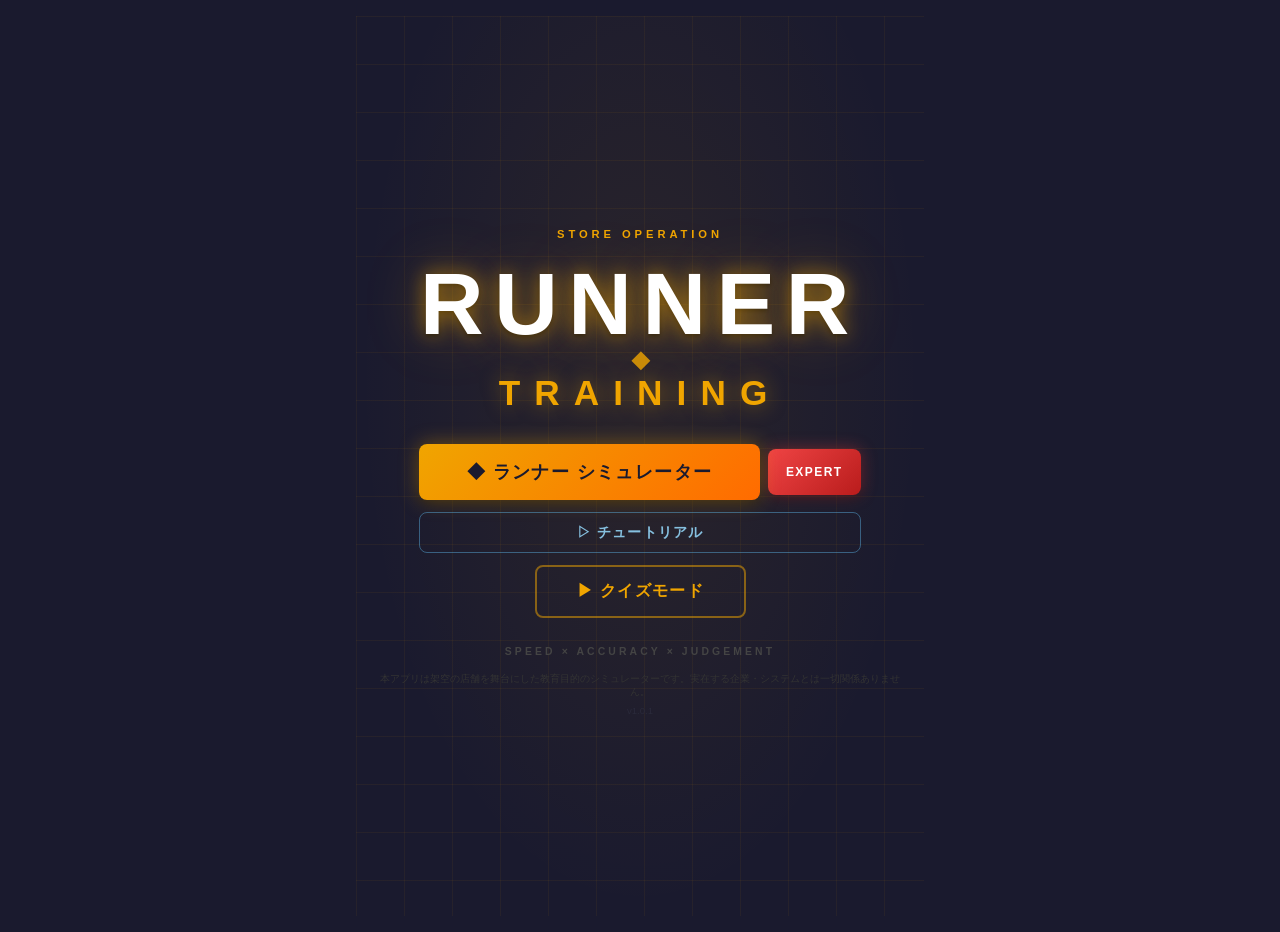
==== index.html @ f1b66c5b "Add files via upload" ====
<!DOCTYPE html>
<html lang="ja">
<head>
  <meta charset="UTF-8">
  <meta name="viewport" content="width=device-width, initial-scale=1.0">
  <title>ランナートレーニング</title>
  <link rel="stylesheet" href="src/style.css">
</head>
<body>
  <div id="app">

    <!-- START SCREEN -->
    <div id="start-screen">
      <div class="title-bg-grid"></div>

      <div class="title-eyebrow">STORE OPERATION</div>

      <div class="title-logo-wrap">
        <h1 class="title-main">
          <span class="title-runner">RUNNER</span>
          <span class="title-sep">◆</span>
          <span class="title-training">TRAINING</span>
        </h1>
      </div>


      <div class="mode-buttons">
        <div class="sim-buttons">
          <button class="btn-primary" id="btn-kds-start">◆ ランナー シミュレーター</button>
          <button class="btn-expert" id="btn-kds-expert">EXPERT</button>
        </div>
        <button class="btn-tutorial" id="btn-kds-tutorial">▷ チュートリアル</button>
        <button class="btn-secondary" id="btn-start">▶ クイズモード</button>
      </div>

      <div class="title-tagline">SPEED × ACCURACY × JUDGEMENT</div>
      <p class="title-disclaimer">本アプリは架空の店舗を舞台にした教育目的のシミュレーターです。実在する企業・システムとは一切関係ありません。</p>
      <p class="title-version" id="title-version"></p>
    </div>

    <!-- GAME SCREEN -->
    <div id="game-screen">
      <!-- Progress -->
      <div class="progress-bar-wrap">
        <div class="progress-bar" style="width:0%"></div>
      </div>

      <!-- Header -->
      <div class="scenario-header">
        <span class="scenario-num">1 / 5</span>
        <span class="score-display">スコア: 0</span>
      </div>

      <!-- Timer -->
      <div class="timer-wrap">
        <div class="timer-bar-bg">
          <div class="timer-bar" id="timer-bar" style="width:100%"></div>
        </div>
        <div class="timer-num" id="timer-num">10</div>
      </div>

      <!-- Scenario -->
      <div class="scenario-card">
        <h2 id="scenario-title"></h2>
        <p id="scenario-desc"></p>
      </div>

      <!-- Timeout message -->
      <div class="timeout-msg" id="timeout-msg">時間切れ！</div>

      <!-- Choices -->
      <div class="choices" id="choices"></div>

      <!-- Feedback -->
      <div class="feedback-box" id="feedback-box"></div>

      <!-- Next -->
      <button class="btn-next" id="btn-next">次のシナリオへ →</button>
    </div>

    <!-- RESULT SCREEN -->
    <div id="result-screen">
      <h2>結果発表</h2>
      <div class="final-score" id="final-score">0 pt</div>
      <div class="rank" id="rank">C ランク</div>

      <div class="breakdown">
        <h3>スコア内訳</h3>
        <div id="breakdown-list"></div>
      </div>

      <div style="display:flex; gap:12px; justify-content:center; margin-top:24px;">
        <button class="btn-retry" id="btn-retry">もう一度チャレンジ</button>
        <button class="btn-retry" id="btn-quiz-home">ホームへ</button>
      </div>
    </div>

  </div>

  <!-- KDS GAME SCREEN (full viewport, outside #app) -->
  <div id="kds-screen" style="display:none">
    <div class="kds-header">
      <button class="kds-brand" id="btn-kds-home">◆ RUNNER SIMULATOR</button>
      <span class="kds-mode-badge" id="kds-mode-badge" style="display:none">EXPERT</span>
      <button class="btn-danger-call" id="btn-danger">🚨 デンジャーコール</button>
      <div class="kds-stats">
        <div class="kds-stat">
          <div class="kds-stat-label">ⓣⓣⓢ avg</div>
          <div class="kds-stat-val" id="kds-tts-avg">--:--</div>
        </div>
        <div class="kds-stat">
          <div class="kds-stat-label">RtoP avg</div>
          <div class="kds-stat-val" id="kds-r2p-avg">--:--</div>
        </div>
        <div class="kds-stat">
          <div class="kds-stat-label">Sales</div>
          <div class="kds-stat-val" id="kds-sales-val">¥0</div>
        </div>
        <div class="kds-stat">
          <div class="kds-stat-label">AC</div>
          <div class="kds-stat-val" id="kds-ac-val">--</div>
        </div>
        <div class="kds-stat">
          <div class="kds-stat-label">Orders</div>
          <div class="kds-stat-val" id="kds-order-count">0</div>
        </div>
      </div>
      <div class="kds-countdown-wrap">
        残り <span id="kds-countdown">10:00</span>
      </div>
      <button class="kds-settings-btn" id="btn-kds-settings" title="設定">⚙</button>
    </div>
    <div class="kds-grid" id="kds-grid">
      <div class="kds-empty">オーダー待機中...</div>
    </div>

    <!-- Potato Station -->
    <div class="potato-station" id="potato-station">
      <div class="potato-station-header" id="potato-station-header">
        <span class="potato-station-title">🍟 ポテトステーション</span>
        <button class="potato-station-toggle" id="btn-potato-toggle">▼</button>
      </div>
      <div class="potato-station-body">
        <div class="fryer-row" id="fryer-row"></div>
        <div id="potato-stock-display"></div>
      </div>
    </div>

    <div class="kds-feedback-toast" id="kds-feedback"></div>
    <div class="kds-final-countdown" id="kds-final-countdown"></div>
  </div>

  <!-- KDS RESULT SCREEN -->
  <div id="kds-result-screen" style="display:none">
    <div id="kds-gameover-banner" style="display:none">GAME OVER</div>
    <h2>ランナー シミュ 結果</h2>
    <div class="final-score" id="kds-res-score">0 pt</div>
    <div class="rank" id="kds-res-rank">C ランク</div>
    <div class="kds-res-metrics" id="kds-res-details"></div>
    <div class="breakdown">
      <h3>オーダー別 RtoP / ⓣⓣⓢ</h3>
      <div id="kds-res-breakdown"></div>
    </div>
    <div style="display:flex; gap:12px; justify-content:center; margin-top:24px;">
      <button class="btn-retry" id="btn-kds-retry">もう一度</button>
      <button class="btn-retry" id="btn-back-home">ホームへ</button>
    </div>
  </div>

  <!-- GAME OVER SPLASH -->
  <div id="gameover-splash" style="display:none">
    <div id="gameover-splash-bg"></div>
    <div id="gameover-splash-content"></div>
    <div id="gameover-splash-label"></div>
  </div>

  <!-- SETTINGS MODAL -->
  <div id="settings-modal" class="settings-overlay" style="display:none">
    <div class="settings-panel">
      <div class="settings-header">
        <span>設定</span>
        <button class="settings-close" id="btn-settings-close">✕</button>
      </div>
      <div class="settings-body">
        <label class="settings-row">
          <span>効果音</span>
          <input type="checkbox" id="sfx-toggle" checked>
        </label>
        <label class="settings-row">
          <span>音量</span>
          <div class="volume-row">
            <input type="range" id="sfx-volume" min="0" max="100" value="100">
            <span id="sfx-volume-label">100%</span>
          </div>
        </label>
      </div>
    </div>
  </div>

  <!-- TUTORIAL OVERLAY -->
  <div id="tut-overlay" style="display:none">
    <div id="tut-spotlight"></div>
    <div id="tut-bubble">
      <div id="tut-bubble-title"></div>
      <div id="tut-bubble-text"></div>
      <div id="tut-bubble-actions"></div>
    </div>
  </div>

  <script type="module" src="src/game.js"></script>
  <script type="module" src="src/kds.js"></script>
  <script type="module" src="src/tutorial.js"></script>
</body>
</html>
---- src/style.css ----
* {
  box-sizing: border-box;
  margin: 0;
  padding: 0;
}

body {
  font-family: 'Helvetica Neue', Arial, sans-serif;
  background: #1a1a2e;
  color: #eee;
  min-height: 100vh;
  display: flex;
  align-items: center;
  justify-content: center;
}

#app {
  width: 100%;
  max-width: 600px;
  padding: 16px;
}

/* ===== START SCREEN ===== */
#start-screen {
  position: relative;
  text-align: center;
  padding: 48px 24px 36px;
  overflow: hidden;
  min-height: 100vh;
  display: flex;
  flex-direction: column;
  align-items: center;
  justify-content: center;
  gap: 0;
}

/* グリッド背景 */
.title-bg-grid {
  position: absolute;
  inset: 0;
  background-image:
    linear-gradient(rgba(240,165,0,0.06) 1px, transparent 1px),
    linear-gradient(90deg, rgba(240,165,0,0.06) 1px, transparent 1px);
  background-size: 48px 48px;
  pointer-events: none;
  z-index: 0;
}
.title-bg-grid::after {
  content: '';
  position: absolute;
  inset: 0;
  background: radial-gradient(ellipse at 50% 40%, rgba(240,165,0,0.08) 0%, transparent 70%);
}

/* 上部キャプション */
.title-eyebrow {
  position: relative;
  z-index: 1;
  font-size: 0.7rem;
  font-weight: 700;
  letter-spacing: 0.35em;
  color: #f0a500;
  opacity: 0.7;
  margin-bottom: 20px;
  animation: fadeDown 0.6s ease both;
}

/* メインロゴ */
.title-logo-wrap {
  position: relative;
  z-index: 1;
  margin-bottom: 20px;
  animation: fadeDown 0.7s ease 0.1s both;
}

.title-main {
  display: flex;
  flex-direction: column;
  align-items: center;
  line-height: 1;
  gap: 4px;
  margin-bottom: 14px;
}

.title-runner {
  font-size: clamp(3.2rem, 16vw, 5.5rem);
  font-weight: 900;
  color: #fff;
  letter-spacing: 0.12em;
  text-shadow:
    0 0 20px rgba(240,165,0,0.6),
    0 0 60px rgba(240,165,0,0.3),
    0 2px 4px rgba(0,0,0,0.6);
}

.title-sep {
  font-size: 1.2rem;
  color: #f0a500;
  opacity: 0.8;
  letter-spacing: 0;
  animation: pulse 2.5s ease-in-out infinite;
}

.title-training {
  font-size: clamp(1.4rem, 6vw, 2.2rem);
  font-weight: 700;
  color: #f0a500;
  letter-spacing: 0.4em;
  text-shadow: 0 0 20px rgba(240,165,0,0.5);
}

.title-sub {
  font-size: 0.85rem;
  color: #aaa;
  letter-spacing: 0.05em;
}

/* バッジ */
.title-badge {
  position: relative;
  z-index: 1;
  display: inline-block;
  background: linear-gradient(135deg, #f0a500, #ff6b00);
  color: #1a1a2e;
  font-weight: 800;
  font-size: 0.85rem;
  padding: 5px 20px;
  border-radius: 20px;
  letter-spacing: 0.1em;
  margin-bottom: 28px;
  box-shadow: 0 0 16px rgba(240,165,0,0.45);
  animation: fadeDown 0.8s ease 0.2s both;
}

/* メタ情報 */
.title-meta {
  position: relative;
  z-index: 1;
  display: flex;
  align-items: center;
  gap: 10px;
  font-size: 0.8rem;
  color: #777;
  margin-bottom: 32px;
  animation: fadeDown 0.8s ease 0.3s both;
}
.title-meta-dot { color: #444; }

/* タグライン */
.title-tagline {
  position: relative;
  z-index: 1;
  margin-top: 28px;
  font-size: 0.65rem;
  font-weight: 700;
  letter-spacing: 0.3em;
  color: #444;
  animation: fadeDown 0.9s ease 0.5s both;
}

.title-version {
  position: relative;
  z-index: 1;
  margin-top: 6px;
  font-size: 0.6rem;
  color: #2a2a3a;
  text-align: center;
}

.title-disclaimer {
  position: relative;
  z-index: 1;
  margin-top: 16px;
  font-size: 0.6rem;
  color: #333;
  text-align: center;
  animation: fadeDown 1s ease 0.6s both;
}

/* フェードアニメーション */
@keyframes fadeDown {
  from { opacity: 0; transform: translateY(-12px); }
  to   { opacity: 1; transform: translateY(0); }
}
@keyframes pulse {
  0%, 100% { opacity: 0.6; transform: scale(1);    }
  50%       { opacity: 1.0; transform: scale(1.25); }
}

.btn-primary {
  position: relative;
  z-index: 1;
  background: linear-gradient(135deg, #f0a500, #ff6b00);
  color: #1a1a2e;
  border: none;
  padding: 16px 48px;
  font-size: 1.1rem;
  font-weight: 800;
  letter-spacing: 0.08em;
  border-radius: 8px;
  cursor: pointer;
  box-shadow: 0 0 20px rgba(240,165,0,0.4), 0 4px 12px rgba(0,0,0,0.4);
  transition: transform 0.15s, box-shadow 0.15s;
  animation: fadeDown 0.9s ease 0.4s both;
}

.btn-primary:hover {
  transform: scale(1.04) translateY(-2px);
  box-shadow: 0 0 32px rgba(240,165,0,0.65), 0 6px 16px rgba(0,0,0,0.4);
}

/* ===== GAME SCREEN ===== */
#game-screen {
  display: none;
}

.progress-bar-wrap {
  background: #333;
  border-radius: 4px;
  height: 6px;
  margin-bottom: 20px;
  overflow: hidden;
}

.progress-bar {
  height: 100%;
  background: #f0a500;
  transition: width 0.3s;
}

.scenario-header {
  display: flex;
  justify-content: space-between;
  align-items: center;
  margin-bottom: 12px;
}

.scenario-num {
  font-size: 0.85rem;
  color: #aaa;
}

.score-display {
  font-size: 0.95rem;
  color: #f0a500;
  font-weight: bold;
}

/* Timer */
.timer-wrap {
  display: flex;
  align-items: center;
  gap: 10px;
  margin-bottom: 16px;
}

.timer-bar-bg {
  flex: 1;
  background: #333;
  border-radius: 4px;
  height: 10px;
  overflow: hidden;
}

.timer-bar {
  height: 100%;
  background: #4caf50;
  transition: width 0.1s linear, background 0.3s;
}

.timer-bar.warning {
  background: #ff9800;
}

.timer-bar.danger {
  background: #f44336;
}

.timer-num {
  font-size: 1.2rem;
  font-weight: bold;
  min-width: 28px;
  text-align: right;
  color: #eee;
}

/* Scenario card */
.scenario-card {
  background: #16213e;
  border-radius: 12px;
  padding: 20px;
  margin-bottom: 16px;
}

.scenario-card h2 {
  font-size: 1.1rem;
  color: #f0a500;
  margin-bottom: 10px;
}

.scenario-card p {
  font-size: 0.95rem;
  line-height: 1.6;
  color: #ccc;
}

/* Choices */
.choices {
  display: flex;
  flex-direction: column;
  gap: 10px;
  margin-bottom: 16px;
}

.choice-btn {
  background: #0f3460;
  border: 2px solid #1a4a80;
  color: #eee;
  padding: 14px 16px;
  border-radius: 8px;
  font-size: 0.95rem;
  text-align: left;
  cursor: pointer;
  transition: background 0.15s, border-color 0.15s, transform 0.1s;
  line-height: 1.5;
}

.choice-btn:hover:not(:disabled) {
  background: #1a4a80;
  border-color: #f0a500;
  transform: translateX(4px);
}

.choice-btn:disabled {
  cursor: default;
}

.choice-btn.correct {
  background: #1b5e20;
  border-color: #4caf50;
  color: #fff;
}

.choice-btn.partial {
  background: #e65100;
  border-color: #ff9800;
  color: #fff;
}

.choice-btn.wrong {
  background: #311;
  border-color: #f44336;
  color: #aaa;
}

.choice-btn.selected {
  border-width: 3px;
}

/* Feedback */
.feedback-box {
  display: none;
  background: #0d2137;
  border-left: 4px solid #f0a500;
  border-radius: 0 8px 8px 0;
  padding: 14px 16px;
  font-size: 0.9rem;
  line-height: 1.6;
  color: #ddd;
  margin-bottom: 16px;
}

.feedback-box .points {
  font-size: 1.2rem;
  font-weight: bold;
  color: #f0a500;
  margin-bottom: 6px;
}

.btn-next {
  display: none;
  width: 100%;
  background: #f0a500;
  color: #1a1a2e;
  border: none;
  padding: 14px;
  font-size: 1rem;
  font-weight: bold;
  border-radius: 8px;
  cursor: pointer;
  transition: background 0.2s;
}

.btn-next:hover {
  background: #ffb800;
}

/* Timeout message */
.timeout-msg {
  display: none;
  text-align: center;
  color: #f44336;
  font-size: 1rem;
  font-weight: bold;
  margin-bottom: 10px;
}

/* ===== RESULT SCREEN ===== */
#result-screen {
  display: none;
  text-align: center;
  padding: 30px 10px;
}

#result-screen h2 {
  font-size: 1.6rem;
  color: #f0a500;
  margin-bottom: 20px;
}

.final-score {
  font-size: 3rem;
  font-weight: bold;
  color: #fff;
  margin-bottom: 8px;
}

.rank {
  font-size: 1.3rem;
  font-weight: bold;
  margin-bottom: 24px;
  padding: 6px 20px;
  border-radius: 20px;
  display: inline-block;
}

.rank.S { background: #f0a500; color: #1a1a2e; }
.rank.A { background: #4caf50; color: #fff; }
.rank.B { background: #2196f3; color: #fff; }
.rank.C { background: #9e9e9e; color: #fff; }
.rank.D { background: #ff7043; color: #fff; }
.rank.E { background: #e53935; color: #fff; }
.rank.F { background: #b71c1c; color: #fff; }

.breakdown {
  background: #16213e;
  border-radius: 12px;
  padding: 16px;
  margin-bottom: 24px;
  text-align: left;
}

.breakdown h3 {
  font-size: 0.9rem;
  color: #aaa;
  margin-bottom: 12px;
  text-transform: uppercase;
  letter-spacing: 1px;
}

.breakdown-item {
  display: flex;
  justify-content: space-between;
  gap: 8px;
  padding: 6px 0;
  font-size: 0.85rem;
  border-bottom: 1px solid #222;
}

.breakdown-item:last-child {
  border-bottom: none;
}

.breakdown-item .pts {
  font-weight: bold;
  color: #f0a500;
}

.btn-retry {
  background: transparent;
  border: 2px solid #f0a500;
  color: #f0a500;
  padding: 12px 32px;
  font-size: 1rem;
  font-weight: bold;
  border-radius: 8px;
  cursor: pointer;
  transition: background 0.2s, color 0.2s;
}

.btn-retry:hover {
  background: #f0a500;
  color: #1a1a2e;
}

/* ===== MODE BUTTONS ===== */
.mode-buttons {
  display: flex;
  flex-direction: column;
  gap: 12px;
  align-items: center;
}

.sim-buttons {
  display: flex;
  align-items: center;
  gap: 8px;
}

.btn-expert {
  background: linear-gradient(135deg, #ef4444, #b91c1c);
  color: #fff;
  border: none;
  padding: 16px 18px;
  font-size: 0.75rem;
  font-weight: 900;
  letter-spacing: 0.12em;
  border-radius: 8px;
  cursor: pointer;
  box-shadow: 0 0 16px rgba(239,68,68,0.4), 0 4px 12px rgba(0,0,0,0.4);
  transition: transform 0.15s, box-shadow 0.15s;
  animation: fadeDown 0.9s ease 0.4s both;
}
.btn-expert:hover {
  transform: scale(1.06) translateY(-2px);
  box-shadow: 0 0 28px rgba(239,68,68,0.65), 0 6px 16px rgba(0,0,0,0.4);
}

/* KDSヘッダー内のモードバッジ */
.kds-mode-badge {
  background: linear-gradient(135deg, #ef4444, #b91c1c);
  color: #fff;
  font-size: 0.65rem;
  font-weight: 900;
  letter-spacing: 0.15em;
  padding: 3px 10px;
  border-radius: 4px;
  box-shadow: 0 0 10px rgba(239,68,68,0.5);
}

.btn-secondary {
  position: relative;
  z-index: 1;
  background: transparent;
  border: 2px solid rgba(240,165,0,0.5);
  color: #f0a500;
  padding: 14px 40px;
  font-size: 1rem;
  font-weight: 700;
  letter-spacing: 0.08em;
  border-radius: 8px;
  cursor: pointer;
  transition: background 0.2s, color 0.2s, border-color 0.2s, box-shadow 0.2s;
  animation: fadeDown 0.9s ease 0.45s both;
}

.btn-secondary:hover {
  background: rgba(240,165,0,0.12);
  border-color: #f0a500;
  color: #ffb800;
  box-shadow: 0 0 16px rgba(240,165,0,0.25);
}

/* ===== KDS SCREEN ===== */
#kds-screen {
  position: fixed;
  inset: 0;
  background: #0a0a0a;
  color: #e0e0e0;
  font-family: 'Courier New', 'Consolas', monospace;
  display: flex;
  flex-direction: column;
  overflow: hidden;
}

.kds-header {
  display: flex;
  align-items: center;
  justify-content: space-between;
  background: #141414;
  border-bottom: 2px solid #ff6b00;
  padding: 10px 20px;
  flex-shrink: 0;
  gap: 16px;
  flex-wrap: wrap;
}

.kds-brand {
  font-size: 1rem;
  font-weight: bold;
  color: #ff6b00;
  letter-spacing: 2px;
  white-space: nowrap;
  background: none;
  border: none;
  cursor: pointer;
  padding: 4px 8px;
  border-radius: 6px;
  transition: background 0.15s;
}
.kds-brand:hover {
  background: rgba(255,107,0,0.15);
}

.kds-settings-btn {
  background: none;
  border: 1px solid #444;
  color: #aaa;
  font-size: 1.1rem;
  padding: 4px 10px;
  border-radius: 6px;
  cursor: pointer;
  transition: background 0.15s, color 0.15s;
  flex-shrink: 0;
}
.kds-settings-btn:hover {
  background: #333;
  color: #fff;
}

/* ── 設定モーダル ── */
.settings-overlay {
  position: fixed;
  inset: 0;
  background: rgba(0,0,0,0.65);
  display: flex;
  align-items: center;
  justify-content: center;
  z-index: 1000;
}
.settings-panel {
  background: #1e1e2e;
  border: 1px solid #444;
  border-radius: 12px;
  width: 320px;
  overflow: hidden;
}
.settings-header {
  display: flex;
  align-items: center;
  justify-content: space-between;
  background: #141414;
  padding: 12px 16px;
  font-weight: bold;
  font-size: 1rem;
  border-bottom: 1px solid #333;
}
.settings-close {
  background: none;
  border: none;
  color: #aaa;
  font-size: 1.1rem;
  cursor: pointer;
  line-height: 1;
  padding: 2px 6px;
  border-radius: 4px;
}
.settings-close:hover { background: #333; color: #fff; }
.settings-body {
  padding: 20px 16px;
  display: flex;
  flex-direction: column;
  gap: 20px;
}
.settings-row {
  display: flex;
  align-items: center;
  justify-content: space-between;
  gap: 12px;
  font-size: 0.95rem;
  color: #ccc;
  cursor: pointer;
}
.settings-row input[type="checkbox"] {
  width: 18px;
  height: 18px;
  cursor: pointer;
  accent-color: #ff6b00;
}
.volume-row {
  display: flex;
  align-items: center;
  gap: 10px;
}
.volume-row input[type="range"] {
  width: 140px;
  accent-color: #ff6b00;
  cursor: pointer;
}
#sfx-volume-label {
  width: 38px;
  text-align: right;
  font-size: 0.85rem;
  color: #aaa;
}

.kds-stats {
  display: flex;
  gap: 20px;
  flex-wrap: wrap;
}

.kds-stat {
  text-align: center;
}

.kds-stat-label {
  font-size: 0.65rem;
  color: #777;
  text-transform: uppercase;
  letter-spacing: 1px;
}

.kds-stat-val {
  font-size: 1rem;
  font-weight: bold;
  color: #ff6b00;
}

.kds-countdown-wrap {
  font-size: 0.85rem;
  color: #aaa;
  white-space: nowrap;
}

#kds-countdown {
  font-size: 1.1rem;
  font-weight: bold;
  color: #fff;
}

.kds-grid {
  flex: 1;
  overflow-y: auto;
  padding: 10px;
  display: grid;
  grid-template-columns: repeat(auto-fill, minmax(180px, 1fr));
  gap: 8px;
  align-content: start;
}

.kds-empty {
  color: #444;
  font-size: 0.9rem;
  text-align: center;
  padding: 40px;
  grid-column: 1 / -1;
}

/* Order cards */
.order-card {
  background: #1a1a1a;
  border: 2px solid #333;
  border-radius: 6px;
  padding: 12px;
  display: flex;
  flex-direction: column;
  gap: 10px;
  transition: border-color 0.3s;
}

.order-card.ready {
  border-color: #22c55e;
}

.order-card.warning {
  border-color: #f59e0b;
}

.order-card.danger {
  border-color: #ef4444;
  animation: pulse-border 0.6s ease-in-out infinite alternate;
}

@keyframes pulse-border {
  from { border-color: #ef4444; }
  to   { border-color: #ff8080; box-shadow: 0 0 8px #ef444466; }
}

.card-header {
  display: flex;
  justify-content: space-between;
  align-items: center;
}

.order-num {
  font-size: 1rem;
  font-weight: bold;
  color: #fff;
}

.tts-counter {
  font-size: 0.9rem;
  font-weight: bold;
  font-variant-numeric: tabular-nums;
}

.item-list {
  list-style: none;
  display: flex;
  flex-direction: column;
  gap: 5px;
  font-size: 0.82rem;
}

.item-list li {
  display: flex;
  align-items: center;
  gap: 6px;
}

.item-icon {
  font-size: 0.85rem;
}

.item-name {
  flex: 1;
  color: #ccc;
}

.item-pending .item-name {
  color: #666;
}

.item-ready .item-name {
  color: #e0e0e0;
}

.item-countdown {
  font-size: 0.75rem;
  color: #888;
  min-width: 28px;
  text-align: right;
}

.card-footer {
  display: flex;
  justify-content: space-between;
  align-items: center;
  border-top: 1px solid #2a2a2a;
  padding-top: 8px;
  margin-top: 2px;
}

.order-total {
  font-size: 0.9rem;
  font-weight: bold;
  color: #ff6b00;
}

.footer-actions {
  display: flex;
  gap: 6px;
  align-items: center;
}

.btn-wait {
  padding: 5px 10px;
  font-size: 0.75rem;
  font-weight: bold;
  border-radius: 4px;
  border: 1px solid #6366f1;
  background: transparent;
  color: #a78bfa;
  cursor: pointer;
  transition: background 0.15s;
}

.btn-wait:hover {
  background: #6366f133;
}

.wait-badge {
  font-size: 0.75rem;
  color: #a78bfa;
  font-weight: bold;
  padding: 2px 0 4px;
  letter-spacing: 0.5px;
}

.order-card.waited {
  border-color: #6366f1;
  opacity: 0.85;
}

.order-card.waited.ready {
  border-color: #818cf8;
}

.btn-chaser {
  padding: 5px 10px;
  font-size: 0.75rem;
  font-weight: bold;
  border-radius: 4px;
  border: 1px solid #fb923c;
  background: transparent;
  color: #fb923c;
  cursor: pointer;
  transition: background 0.15s;
}

.btn-chaser:hover {
  background: #fb923c22;
}

.order-card.chased {
  border-color: #fb923c;
  opacity: 0.9;
}

.btn-call-mgr {
  padding: 6px 10px;
  font-size: 0.78rem;
  font-weight: bold;
  border-radius: 4px;
  border: 2px solid #a78bfa;
  background: #2e1065;
  color: #ddd6fe;
  cursor: pointer;
  transition: background 0.15s, transform 0.1s;
  white-space: nowrap;
}

.btn-call-mgr:hover {
  background: #4c1d95;
  transform: scale(1.05);
}

.btn-present {
  padding: 6px 14px;
  font-size: 0.8rem;
  font-weight: bold;
  border-radius: 4px;
  border: none;
  cursor: pointer;
  background: #333;
  color: #666;
  transition: background 0.2s, transform 0.1s;
}

.btn-present.active {
  background: #22c55e;
  color: #000;
  cursor: pointer;
}

.btn-present.active:hover {
  background: #16a34a;
  transform: scale(1.05);
}

/* Toast feedback */
.kds-feedback-toast {
  position: fixed;
  top: 72px;
  right: 24px;
  padding: 10px 20px;
  border-radius: 6px;
  font-size: 0.9rem;
  font-weight: bold;
  opacity: 0;
  transition: opacity 0.4s;
  pointer-events: none;
  font-family: 'Courier New', monospace;
  z-index: 100;
}

.fb-green  { background: #166534; color: #86efac; border: 1px solid #22c55e; }
.fb-yellow { background: #92400e; color: #fde68a; border: 1px solid #f59e0b; }
.fb-red    { background: #7f1d1d; color: #fca5a5; border: 1px solid #ef4444; }

/* ── デンジャーコールボタン ── */
.btn-danger-call {
  background: linear-gradient(135deg, #7f1d1d, #991b1b);
  color: #fca5a5;
  border: 2px solid #ef4444;
  padding: 4px 14px;
  font-size: 0.75rem;
  font-weight: 800;
  letter-spacing: 0.05em;
  border-radius: 8px;
  cursor: pointer;
  box-shadow: 0 0 16px rgba(239,68,68,0.35);
  transition: box-shadow 0.2s, transform 0.15s, background 0.2s;
  white-space: nowrap;
  flex-shrink: 0;
}
.btn-danger-call:hover:not(:disabled) {
  background: linear-gradient(135deg, #991b1b, #b91c1c);
  box-shadow: 0 0 28px rgba(239,68,68,0.6);
  transform: translateY(-2px);
}
.btn-danger-call.danger-active {
  background: linear-gradient(135deg, #b91c1c, #dc2626);
  color: #fff;
  border-color: #f87171;
  animation: dangerPulse 0.8s ease-in-out infinite alternate;
}
.btn-danger-call:disabled {
  opacity: 0.4;
  cursor: not-allowed;
}
@keyframes dangerPulse {
  from { box-shadow: 0 0 16px rgba(239,68,68,0.5); }
  to   { box-shadow: 0 0 36px rgba(239,68,68,0.9); }
}

/* ===== POTATO STATION ===== */
.potato-station {
  flex-shrink: 0;
  background: #111;
  border-top: 2px solid #f59e0b;
  padding: 10px 16px 12px;
  font-family: 'Courier New', monospace;
}

.potato-station-header {
  display: flex;
  justify-content: space-between;
  align-items: center;
  margin-bottom: 8px;
  cursor: pointer;
  user-select: none;
}

.potato-station-toggle {
  background: none;
  border: none;
  color: #f59e0b;
  font-size: 0.75rem;
  padding: 0 4px;
  cursor: pointer;
  transition: transform 0.2s ease;
  line-height: 1;
}

.potato-station.collapsed .potato-station-toggle {
  transform: rotate(-90deg);
}

.potato-station.collapsed .potato-station-body {
  display: none;
}

.potato-station.collapsed {
  padding-bottom: 8px;
}

.potato-station-title {
  font-size: 0.8rem;
  font-weight: bold;
  color: #f59e0b;
  letter-spacing: 1px;
  text-transform: uppercase;
}

.potato-station-body {
  display: flex;
  gap: 14px;
  align-items: flex-start;
}

/* ─ Fryer slots ─ */
.fryer-row {
  display: flex;
  gap: 8px;
  flex-shrink: 0;
}

.fryer-slot {
  width: 110px;
  background: #1a1a1a;
  border: 1px solid #333;
  border-radius: 6px;
  padding: 8px 10px;
  display: flex;
  flex-direction: column;
  gap: 5px;
}

.fryer-slot.frying  { border-color: #f59e0b; }
.fryer-slot.salting { border-color: #84cc16; }

.fryer-label {
  font-size: 0.68rem;
  color: #777;
  display: flex;
  justify-content: space-between;
  align-items: center;
}

.fryer-size-tag {
  font-weight: bold;
  color: #f59e0b;
  font-size: 0.82rem;
}

.fryer-next-size {
  font-size: 0.72rem;
  color: #f59e0b;
  opacity: 0.8;
}

.btn-fry-start {
  padding: 5px 6px;
  font-size: 0.74rem;
  font-weight: bold;
  border-radius: 4px;
  border: 1px solid #f59e0b;
  background: transparent;
  color: #f59e0b;
  cursor: pointer;
  transition: background 0.15s;
}

.btn-fry-start:hover {
  background: #f59e0b22;
}

.fryer-phase-label {
  font-size: 0.72rem;
  color: #ddd;
}

.fryer-bar-bg {
  height: 6px;
  background: #2a2a2a;
  border-radius: 3px;
  overflow: hidden;
}

.fryer-bar {
  height: 100%;
  border-radius: 3px;
}

.fryer-bar.frying  { background: #f59e0b; }
.fryer-bar.salting { background: #84cc16; }

.fryer-remain {
  font-size: 0.7rem;
  color: #aaa;
  text-align: right;
  font-variant-numeric: tabular-nums;
}

/* ─ Stock display ─ */
#potato-stock-display {
  flex: 1;
  min-width: 0;
}

.stock-grid {
  display: flex;
  gap: 10px;
  margin-bottom: 6px;
}

.stock-box {
  flex: 1;
  background: #1a1a1a;
  border: 1px solid #333;
  border-radius: 6px;
  padding: 6px 8px;
  display: flex;
  flex-direction: column;
  align-items: center;
  gap: 2px;
  min-width: 60px;
}

.stock-size-label {
  font-size: 0.72rem;
  font-weight: bold;
  color: #aaa;
  text-transform: uppercase;
  letter-spacing: 1px;
}

.stock-potato-icons {
  font-size: 1.4rem;
  line-height: 1.2;
  letter-spacing: -3px;
  display: flex;
  flex-wrap: wrap;
  justify-content: center;
  gap: 0;
}

.stock-plus {
  font-size: 0.72rem;
  color: #f59e0b;
  letter-spacing: 0;
  vertical-align: middle;
}

.stock-zero {
  font-size: 0.7rem;
  color: #ef4444;
  font-weight: bold;
  padding: 4px 0;
}

.stock-count {
  font-size: 0.78rem;
  font-weight: bold;
  color: #fff;
}

.stock-demand {
  font-size: 0.68rem;
  font-weight: bold;
}

.demand-ok       { color: #22c55e; }
.demand-shortage { color: #ef4444; }
.demand-none     { color: #555; }

.demand-summary {
  font-size: 0.72rem;
  color: #888;
  display: flex;
  align-items: center;
  gap: 8px;
  flex-wrap: wrap;
}

.demand-total {
  color: #f59e0b;
  font-weight: bold;
}

.stock-expiry {
  font-size: 0.65rem;
  font-weight: bold;
  margin-top: 2px;
}
.expiry-ok     { color: #22c55e; }
.expiry-warn   { color: #f59e0b; }
.expiry-danger { color: #ef4444; animation: blink 0.5s ease-in-out infinite alternate; }

@keyframes blink {
  from { opacity: 1; }
  to   { opacity: 0.4; }
}

.stock-conv-row {
  display: flex;
  gap: 4px;
  flex-wrap: wrap;
  margin-top: 4px;
}

.btn-potato-conv {
  background: #2a2a4a;
  color: #f0a500;
  border: 1px solid #f0a500;
  border-radius: 4px;
  padding: 2px 6px;
  font-size: 0.65rem;
  cursor: pointer;
  transition: background 0.15s;
}

.btn-potato-conv:hover {
  background: #f0a500;
  color: #1a1a2e;
}

/* ===== KDS RESULT SCREEN ===== */
#kds-result-screen {
  display: none;
  text-align: center;
  padding: 30px 20px;
  max-width: 560px;
  margin: 0 auto;
  min-height: 100vh;
}

#kds-result-screen h2 {
  font-size: 1.6rem;
  color: #f0a500;
  margin-bottom: 20px;
}

.kds-res-metrics {
  background: #16213e;
  border-radius: 12px;
  padding: 16px;
  margin-bottom: 20px;
  text-align: left;
}

.res-metric {
  display: flex;
  justify-content: space-between;
  align-items: center;
  padding: 8px 0;
  border-bottom: 1px solid #222;
  font-size: 0.95rem;
}

.res-metric:last-child { border-bottom: none; }

.res-label { color: #aaa; }
.res-val   { font-weight: bold; color: #fff; }
.res-val.good { color: #22c55e; }
.res-val.ok   { color: #f59e0b; }
.res-val.bad  { color: #ef4444; }

.feedback-section {
  margin: 20px 0 8px;
}
.feedback-section h3 {
  font-size: 0.85rem;
  color: #aaa;
  text-transform: uppercase;
  letter-spacing: 1px;
  margin-bottom: 10px;
}
.fb-item {
  font-size: 0.85rem;
  line-height: 1.5;
  padding: 8px 12px;
  border-radius: 6px;
  margin-bottom: 6px;
  border-left: 3px solid;
}
.fb-good { background: #0d2d1a; border-color: #22c55e; color: #86efac; }
.fb-ok   { background: #2a1f06; border-color: #f59e0b; color: #fcd34d; }
.fb-bad  { background: #2d0d0d; border-color: #ef4444; color: #fca5a5; }

.breakdown-item .pts.great    { color: #22c55e; }
.breakdown-item .pts.good     { color: #86efac; }
.breakdown-item .pts.bad      { color: #f59e0b; }
.breakdown-item .pts.gameover { color: #ef4444; font-weight: bold; }
.breakdown-item .pts.none     { color: #555; }

#kds-gameover-banner {
  font-size: 1.1rem;
  font-weight: 800;
  color: #ef4444;
  text-align: center;
  background: rgba(239,68,68,0.12);
  border: 2px solid #ef4444;
  border-radius: 8px;
  padding: 12px 16px;
  text-shadow: 0 0 10px rgba(239,68,68,0.5);
  animation: blink 0.6s ease-in-out infinite alternate;
  margin-bottom: 16px;
}

/* GAME OVER 発生時の画面フラッシュ */
@keyframes goFlash {
  0%   { background: #1a1a2e; }
  25%  { background: #5a0000; }
  50%  { background: #1a1a2e; }
  75%  { background: #5a0000; }
  100% { background: #1a1a2e; }
}
#kds-screen.gameover-flash {
  animation: goFlash 0.8s ease-in-out forwards;
}

/* 残り5秒カウントダウン */
.kds-final-countdown {
  position: fixed;
  inset: 0;
  display: flex;
  align-items: center;
  justify-content: center;
  pointer-events: none;
  z-index: 50;
  font-size: 40vw;
  font-weight: 900;
  color: rgba(255, 255, 255, 0.08);
  line-height: 1;
  user-select: none;
}
.kds-final-countdown.pop {
  animation: fcPop 0.9s ease-out forwards;
}
@keyframes fcPop {
  0%   { color: rgba(255,100,100,0.35); transform: scale(1.15); }
  40%  { color: rgba(255,100,100,0.20); transform: scale(1.0);  }
  100% { color: rgba(255,255,255,0.06); transform: scale(0.95); }
}

/* ── GAME OVER スプラッシュ ─────────────────────────────────────── */
#gameover-splash {
  position: fixed;
  inset: 0;
  z-index: 200;
  display: flex;
  flex-direction: column;
  align-items: center;
  justify-content: center;
  overflow: hidden;
}

/* 条件別背景色 */
#gameover-splash.go-splash-potato  { background: #1a0f00; }
#gameover-splash.go-splash-r2p270  { background: #1a0000; }
#gameover-splash.go-splash-backlog { background: #0a0a1a; }

#gameover-splash-content {
  position: relative;
  width: 100vw;
  height: 100vh;
  display: flex;
  align-items: center;
  justify-content: center;
}

#gameover-splash-label {
  position: fixed;
  bottom: 48px;
  left: 50%;
  transform: translateX(-50%);
  color: #fff;
  font-size: 1rem;
  font-weight: bold;
  text-align: center;
  background: rgba(0,0,0,0.6);
  padding: 10px 20px;
  border-radius: 8px;
  white-space: nowrap;
  animation: fadeInUp 0.4s ease 0.3s both;
}

@keyframes fadeInUp {
  from { opacity:0; transform: translateX(-50%) translateY(16px); }
  to   { opacity:1; transform: translateX(-50%) translateY(0);    }
}

/* ① ポテト埋め尽くし */
.go-potato {
  position: absolute;
  display: inline-block;
  animation: potatoPop ease-out both;
  transform-origin: center;
}
@keyframes potatoPop {
  0%   { opacity:0; transform: scale(0) rotate(-20deg); }
  60%  { opacity:1; transform: scale(1.2) rotate(8deg);  }
  100% { opacity:1; transform: scale(1.0) rotate(0deg);  }
}

/* ② 怒り客 / ③ ぐるぐる自分 共通 */
.go-face {
  font-size: 40vw;
  line-height: 1;
  user-select: none;
}

.go-face-sub {
  position: fixed;
  top: 50%;
  left: 50%;
  transform: translate(-50%, -50%);
  margin-top: 28vw;
  font-size: clamp(1.2rem, 4vw, 2rem);
  font-weight: 900;
  color: #fff;
  text-shadow: 0 0 20px currentColor;
  white-space: nowrap;
}

/* ② 怒り客: 震える + 赤発光 */
.go-angry {
  animation: angryShake 0.12s ease-in-out infinite, angryGlow 0.5s ease-in-out infinite alternate;
  filter: drop-shadow(0 0 40px rgba(255,50,50,0.8));
}
@keyframes angryShake {
  0%,100% { transform: translateX(0) rotate(0deg);    }
  25%      { transform: translateX(-8px) rotate(-3deg); }
  75%      { transform: translateX(8px) rotate(3deg);   }
}
@keyframes angryGlow {
  from { filter: drop-shadow(0 0 30px rgba(255,50,50,0.6)); }
  to   { filter: drop-shadow(0 0 70px rgba(255,50,50,1.0)); }
}

/* ③ ぐるぐる自分: 回転 */
.go-dizzy {
  animation: dizzyRotate 0.6s linear infinite;
  filter: drop-shadow(0 0 30px rgba(100,100,255,0.8));
}
@keyframes dizzyRotate {
  from { transform: rotate(0deg);   }
  to   { transform: rotate(360deg); }
}

/* ===== TUTORIAL ===== */

.btn-tutorial {
  position: relative;
  z-index: 1;
  background: transparent;
  border: 1px solid rgba(100,200,255,0.4);
  color: rgba(150,220,255,0.85);
  padding: 10px 28px;
  font-size: 0.9rem;
  font-weight: 600;
  letter-spacing: 0.08em;
  border-radius: 8px;
  cursor: pointer;
  width: 100%;
  transition: background 0.2s, border-color 0.2s, color 0.2s;
  animation: fadeDown 0.9s ease 0.5s both;
}
.btn-tutorial:hover {
  background: rgba(100,200,255,0.08);
  border-color: rgba(100,200,255,0.75);
  color: #7dd3fc;
}

/* Spotlight overlay */
#tut-overlay {
  position: fixed;
  inset: 0;
  z-index: 500;
  pointer-events: none;
}

#tut-spotlight {
  position: fixed;
  border-radius: 10px;
  /* デフォルトは透明 — .lit クラスで徐々に暗くなる */
  box-shadow: 0 0 0 9999px rgba(0, 0, 0, 0);
  pointer-events: none;
  z-index: 501;
  transition:
    box-shadow 1.8s ease,
    top 0.25s ease, left 0.25s ease,
    width 0.25s ease, height 0.25s ease;
}
#tut-spotlight.lit {
  box-shadow: 0 0 0 9999px rgba(0, 0, 0, 0.52);
}

/* Bubble */
#tut-bubble {
  position: fixed;
  background: #0f1f38;
  border: 2px solid #f0a500;
  border-radius: 12px;
  padding: 16px 18px 14px;
  width: 300px;
  font-size: 0.85rem;
  line-height: 1.6;
  color: #e2e8f0;
  z-index: 502;
  pointer-events: auto;
  box-shadow: 0 6px 30px rgba(0,0,0,0.7);
}

#tut-bubble-title {
  font-size: 0.95rem;
  font-weight: 800;
  color: #f0a500;
  margin-bottom: 8px;
  letter-spacing: 0.04em;
}

#tut-bubble-text {
  margin-bottom: 12px;
  color: #cbd5e1;
}

#tut-bubble-text strong {
  color: #fbbf24;
}

#tut-bubble-actions {
  display: flex;
  gap: 8px;
  flex-wrap: wrap;
}

.tut-btn {
  padding: 7px 16px;
  border-radius: 6px;
  border: none;
  cursor: pointer;
  font-size: 0.82rem;
  font-weight: bold;
  transition: background 0.15s, transform 0.1s;
}
.tut-btn:hover { transform: scale(1.04); }

.tut-btn-primary {
  background: #f0a500;
  color: #000;
}
.tut-btn-primary:hover { background: #d49200; }

.tut-btn-secondary {
  background: #1e3a5f;
  color: #93c5fd;
  border: 1px solid #2563eb;
}
.tut-btn-secondary:hover { background: #1e4080; }

/* Bubble fade-in (opacity only — transform は JS で位置制御するため使わない) */
@keyframes tutFadeIn {
  from { opacity: 0; }
  to   { opacity: 1; }
}
#tut-bubble.tut-fadein {
  animation: tutFadeIn 0.3s ease both;
}

/* Arrow variants — tiny triangle pointing toward target */
#tut-bubble.arr-up::before {
  content: '';
  position: absolute;
  top: -9px; left: 20px;
  border: 8px solid transparent;
  border-bottom-color: #f0a500;
}
#tut-bubble.arr-up::after {
  content: '';
  position: absolute;
  top: -6px; left: 22px;
  border: 6px solid transparent;
  border-bottom-color: #0f1f38;
}
#tut-bubble.arr-down::before {
  content: '';
  position: absolute;
  bottom: -9px; left: 20px;
  border: 8px solid transparent;
  border-top-color: #f0a500;
}
#tut-bubble.arr-down::after {
  content: '';
  position: absolute;
  bottom: -6px; left: 22px;
  border: 6px solid transparent;
  border-top-color: #0f1f38;
}

/* ===== MOBILE ===== */
@media (max-width: 640px) {

  /* ── ヘッダー: 折り返しなし・コンパクト ── */
  .kds-header {
    padding: 5px 8px;
    gap: 6px;
    flex-wrap: nowrap;
    overflow-x: auto;
  }
  .kds-brand {
    font-size: 0.7rem;
    letter-spacing: 0;
    padding: 2px 4px;
  }
  /* TTS avg / AC / Orders は非表示 — RtoP avg と残り時間だけ残す */
  .kds-stat:not(:nth-child(2)) { display: none; }
  .kds-stat-val  { font-size: 0.85rem; }
  .kds-stat-label { font-size: 0.55rem; }
  .kds-countdown-wrap { font-size: 0.7rem; }
  #kds-countdown      { font-size: 0.9rem; }
  .kds-mode-badge     { font-size: 0.65rem; padding: 2px 6px; }
  .btn-danger-call    { font-size: 0.7rem;  padding: 5px 8px; }
  .kds-settings-btn   { font-size: 0.9rem;  padding: 3px 7px; }

  /* ── オーダーグリッド: 2カラム ── */
  .kds-grid {
    padding: 4px;
    gap: 4px;
    grid-template-columns: 1fr 1fr;
  }

  /* ── ポテトステーション: 横スクロールで縦を最小化 ── */
  .potato-station {
    padding: 5px 8px 7px;
  }
  .potato-station-header { margin-bottom: 3px; }
  .potato-station-title  { font-size: 0.7rem; }
  .potato-station-body {
    overflow-x: auto;
    flex-wrap: nowrap;
    gap: 8px;
  }
  .fryer-row   { flex-shrink: 0; gap: 6px; }
  .fryer-slot  { width: 88px; padding: 5px 7px; gap: 3px; }
  .fryer-label { font-size: 0.58rem; }
  .btn-fry-start { padding: 3px 4px; font-size: 0.62rem; }
  .fryer-phase-label { font-size: 0.6rem; }
  .fryer-remain      { font-size: 0.58rem; }
  .fryer-bar-bg      { height: 4px; }

  .stock-grid { gap: 6px; }
  .stock-box  { padding: 4px 6px; }
  .stock-size-label    { font-size: 0.62rem; }
  .stock-potato-icons  { font-size: 0.75rem; }
  .stock-expiry        { font-size: 0.58rem; }
  .btn-potato-conv     { font-size: 0.6rem; padding: 2px 5px; }

  /* ── オーダーカード ── */
  .order-card {
    padding: 5px 6px;
    gap: 4px;
    border-radius: 4px;
  }
  .card-header { margin-bottom: 0; }
  .order-num   { font-size: 0.85rem; }
  .tts-counter { font-size: 0.78rem; }
  .item-list   { gap: 2px; font-size: 0.78rem; }
  .item-list li { gap: 4px; }
  .item-countdown { font-size: 0.68rem; min-width: 24px; }
  .wait-badge  { padding: 1px 0 2px; font-size: 0.7rem; }
  .card-footer { padding-top: 5px; margin-top: 0; }

  /* ── フッターボタン ── */
  .footer-actions { gap: 4px; }
  .btn-wait,
  .btn-chaser,
  .btn-call-mgr  { padding: 4px 7px; font-size: 0.68rem; }
  .btn-present   { padding: 4px 10px; font-size: 0.68rem; }
}
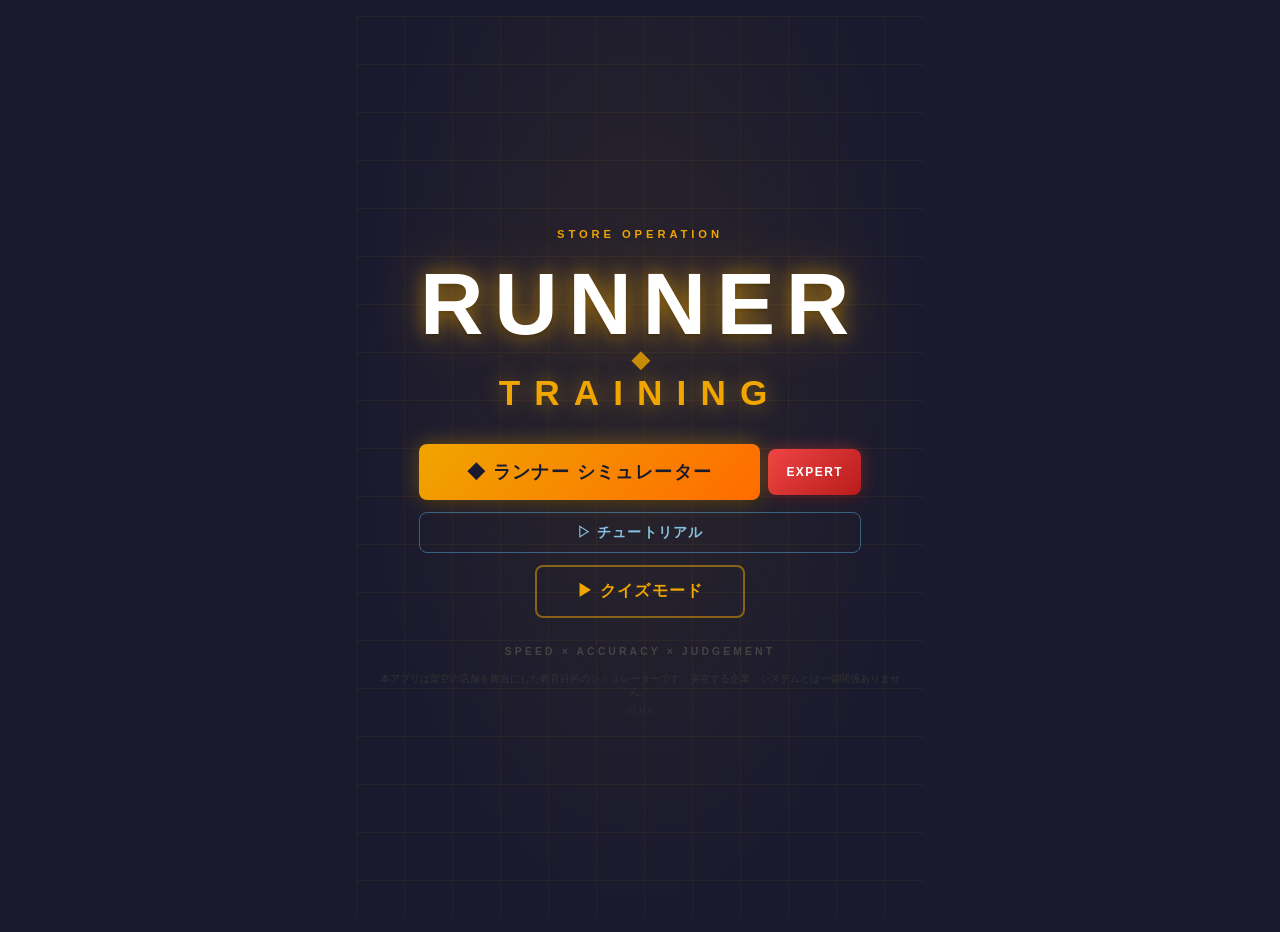
==== commit fc6d9c4d: "Add files via upload" ====
--- a/index.html
+++ b/index.html
@@ -205,6 +205,7 @@
       <div id="tut-bubble-text"></div>
       <div id="tut-bubble-actions"></div>
     </div>
+    <button id="tut-restore" style="display:none">💬 解説を表示</button>
   </div>
 
   <script type="module" src="src/game.js"></script>
--- a/src/style.css
+++ b/src/style.css
@@ -1602,6 +1602,40 @@
 }
 .tut-btn-secondary:hover { background: #1e4080; }
 
+/* 吹き出し非表示ボタン */
+.tut-hide-btn {
+  float: right;
+  background: none;
+  border: none;
+  color: #888;
+  font-size: 1rem;
+  line-height: 1;
+  cursor: pointer;
+  padding: 0 0 0 8px;
+  pointer-events: auto;
+}
+.tut-hide-btn:hover { color: #fff; }
+
+/* 復元ボタン */
+#tut-restore {
+  position: fixed;
+  bottom: 16px;
+  right: 16px;
+  background: #0f1f38;
+  border: 2px solid #f0a500;
+  color: #f0a500;
+  font-size: 0.78rem;
+  font-weight: bold;
+  padding: 7px 12px;
+  border-radius: 20px;
+  cursor: pointer;
+  z-index: 502;
+  pointer-events: auto;
+  align-items: center;
+  gap: 4px;
+}
+#tut-restore:hover { background: #1a3050; }
+
 /* Bubble fade-in (opacity only — transform は JS で位置制御するため使わない) */
 @keyframes tutFadeIn {
   from { opacity: 0; }
@@ -1641,63 +1675,8 @@
   border-top-color: #0f1f38;
 }
 
-/* ===== MOBILE ===== */
-@media (max-width: 640px) {
-
-  /* ── ヘッダー: 折り返しなし・コンパクト ── */
-  .kds-header {
-    padding: 5px 8px;
-    gap: 6px;
-    flex-wrap: nowrap;
-    overflow-x: auto;
-  }
-  .kds-brand {
-    font-size: 0.7rem;
-    letter-spacing: 0;
-    padding: 2px 4px;
-  }
-  /* TTS avg / AC / Orders は非表示 — RtoP avg と残り時間だけ残す */
-  .kds-stat:not(:nth-child(2)) { display: none; }
-  .kds-stat-val  { font-size: 0.85rem; }
-  .kds-stat-label { font-size: 0.55rem; }
-  .kds-countdown-wrap { font-size: 0.7rem; }
-  #kds-countdown      { font-size: 0.9rem; }
-  .kds-mode-badge     { font-size: 0.65rem; padding: 2px 6px; }
-  .btn-danger-call    { font-size: 0.7rem;  padding: 5px 8px; }
-  .kds-settings-btn   { font-size: 0.9rem;  padding: 3px 7px; }
-
-  /* ── オーダーグリッド: 2カラム ── */
-  .kds-grid {
-    padding: 4px;
-    gap: 4px;
-    grid-template-columns: 1fr 1fr;
-  }
-
-  /* ── ポテトステーション: 横スクロールで縦を最小化 ── */
-  .potato-station {
-    padding: 5px 8px 7px;
-  }
-  .potato-station-header { margin-bottom: 3px; }
-  .potato-station-title  { font-size: 0.7rem; }
-  .potato-station-body {
-    overflow-x: auto;
-    flex-wrap: nowrap;
-    gap: 8px;
-  }
-  .fryer-row   { flex-shrink: 0; gap: 6px; }
-  .fryer-slot  { width: 88px; padding: 5px 7px; gap: 3px; }
-  .fryer-label { font-size: 0.58rem; }
-  .btn-fry-start { padding: 3px 4px; font-size: 0.62rem; }
-  .fryer-phase-label { font-size: 0.6rem; }
-  .fryer-remain      { font-size: 0.58rem; }
-  .fryer-bar-bg      { height: 4px; }
-
-  .stock-grid { gap: 6px; }
-  .stock-box  { padding: 4px 6px; }
-  .stock-size-label    { font-size: 0.62rem; }
-  .stock-potato-icons  { font-size: 0.75rem; }
-  .stock-expiry        { font-size: 0.58rem; }
-  .btn-potato-conv     { font-size: 0.6rem; padding: 2px 5px; }
+/* ===== MOBILE 共通 (縦横両方) ===== */
+@media (max-width: 768px) {
 
   /* ── オーダーカード ── */
   .order-card {
@@ -1722,3 +1701,114 @@
   .btn-present   { padding: 4px 10px; font-size: 0.68rem; }
 }
 
+/* ===== MOBILE 縦画面（通常）===== */
+@media (max-width: 768px) and (orientation: portrait) {
+
+  /* ヘッダー: タイトル非表示・最小余白 */
+  .kds-header {
+    padding: 3px 6px;
+    gap: 6px;
+    flex-wrap: nowrap;
+  }
+  .kds-brand { display: none; }
+  .kds-stat:not(:nth-child(2)) { display: none; }
+  .kds-stat-val       { font-size: 0.82rem; }
+  .kds-stat-label     { font-size: 0.54rem; }
+  .kds-countdown-wrap { font-size: 0.7rem; }
+  #kds-countdown      { font-size: 0.88rem; }
+  .kds-mode-badge     { font-size: 0.62rem; padding: 2px 5px; }
+  .btn-danger-call    { font-size: 0.68rem; padding: 4px 7px; }
+  .kds-settings-btn   { font-size: 0.88rem; padding: 2px 6px; }
+
+  /* グリッド: 2カラム */
+  .kds-grid {
+    padding: 4px;
+    gap: 4px;
+    grid-template-columns: 1fr 1fr;
+  }
+
+  /* ポテトステーション: 常時表示・折りたたみなし */
+  .potato-station-toggle { display: none; }
+  .potato-station.collapsed .potato-station-body { display: flex !important; }
+  .potato-station.collapsed { padding: 5px 8px 7px; }
+  .potato-station { padding: 5px 8px 7px; }
+  .potato-station-header { margin-bottom: 4px; }
+  .potato-station-title  { font-size: 0.7rem; }
+  .potato-station-body   { flex-direction: column; gap: 6px; }
+  .fryer-row   { gap: 6px; }
+  .fryer-slot  { width: 86px; padding: 4px 6px; gap: 3px; }
+  .fryer-label { font-size: 0.58rem; }
+  .btn-fry-start { padding: 3px 4px; font-size: 0.62rem; }
+  .fryer-phase-label { font-size: 0.6rem; }
+  .fryer-remain { font-size: 0.58rem; }
+  .fryer-bar-bg { height: 4px; }
+  .stock-grid { gap: 5px; }
+  .stock-box  { padding: 3px 5px; }
+  .stock-size-label   { font-size: 0.62rem; }
+  .stock-potato-icons { font-size: 0.75rem; }
+  .stock-expiry       { font-size: 0.58rem; }
+  .btn-potato-conv    { font-size: 0.6rem; padding: 2px 5px; }
+}
+
+/* ===== MOBILE 横画面（フルスクリーン）===== */
+@media (max-height: 500px) and (orientation: landscape) {
+
+  /* ヘッダー: タイトル・ⓣⓣⓢ非表示、余白最小 */
+  .kds-header {
+    padding: 2px 6px;
+    gap: 6px;
+    flex-wrap: nowrap;
+  }
+  .kds-brand { display: none; }
+  .kds-stat:not(:nth-child(2)) { display: none; }
+  .kds-stat-val       { font-size: 0.78rem; }
+  .kds-stat-label     { font-size: 0.5rem; }
+  .kds-countdown-wrap { font-size: 0.65rem; }
+  #kds-countdown      { font-size: 0.82rem; }
+  .kds-mode-badge     { font-size: 0.6rem; padding: 1px 4px; }
+  .btn-danger-call    { font-size: 0.65rem; padding: 3px 6px; }
+  .kds-settings-btn   { font-size: 0.82rem; padding: 2px 5px; }
+
+  /* グリッド: 横に広いので3カラム */
+  .kds-grid {
+    padding: 3px;
+    gap: 3px;
+    grid-template-columns: repeat(auto-fill, minmax(140px, 1fr));
+  }
+
+  /* ポテトステーション: コンパクト・折りたたみあり・トグルボタン中央 */
+  .potato-station { padding: 3px 8px 5px; }
+  .potato-station.collapsed { padding: 2px 8px 2px; }
+  .potato-station.collapsed .potato-station-header { margin-bottom: 0; }
+  .potato-station-header { margin-bottom: 3px; justify-content: center; gap: 8px; }
+  .potato-station-title  { font-size: 0.65rem; }
+  .potato-station-body   { flex-direction: row; gap: 8px; overflow-x: auto; }
+  .fryer-row   { flex-shrink: 0; gap: 4px; }
+  .fryer-slot  { width: 76px; padding: 3px 5px; gap: 2px; }
+  .fryer-label { font-size: 0.52rem; }
+  .btn-fry-start { padding: 2px 3px; font-size: 0.56rem; }
+  .fryer-phase-label { font-size: 0.52rem; }
+  .fryer-remain { font-size: 0.5rem; }
+  .fryer-bar-bg { height: 3px; }
+  .stock-grid { gap: 4px; }
+  .stock-box  { padding: 2px 4px; }
+  .stock-size-label   { font-size: 0.55rem; }
+  .stock-potato-icons { font-size: 0.6rem; }
+  .stock-expiry       { font-size: 0.5rem; }
+  .btn-potato-conv    { font-size: 0.54rem; padding: 1px 4px; }
+
+  /* リザルト画面: 横スクロール対応・コンパクト */
+  #kds-result-screen {
+    padding: 10px 16px;
+    min-height: auto;
+    overflow-y: auto;
+  }
+  #kds-result-screen h2 { font-size: 1.1rem; margin-bottom: 8px; }
+  .final-score          { font-size: 2rem; }
+  .rank                 { font-size: 1rem; margin-bottom: 8px; }
+  .kds-res-metrics      { padding: 8px; margin-bottom: 10px; }
+  .res-metric           { padding: 4px 0; font-size: 0.8rem; }
+  .fb-item              { padding: 5px 8px; font-size: 0.75rem; margin-bottom: 4px; }
+  .feedback-section     { margin: 8px 0 4px; }
+}
+
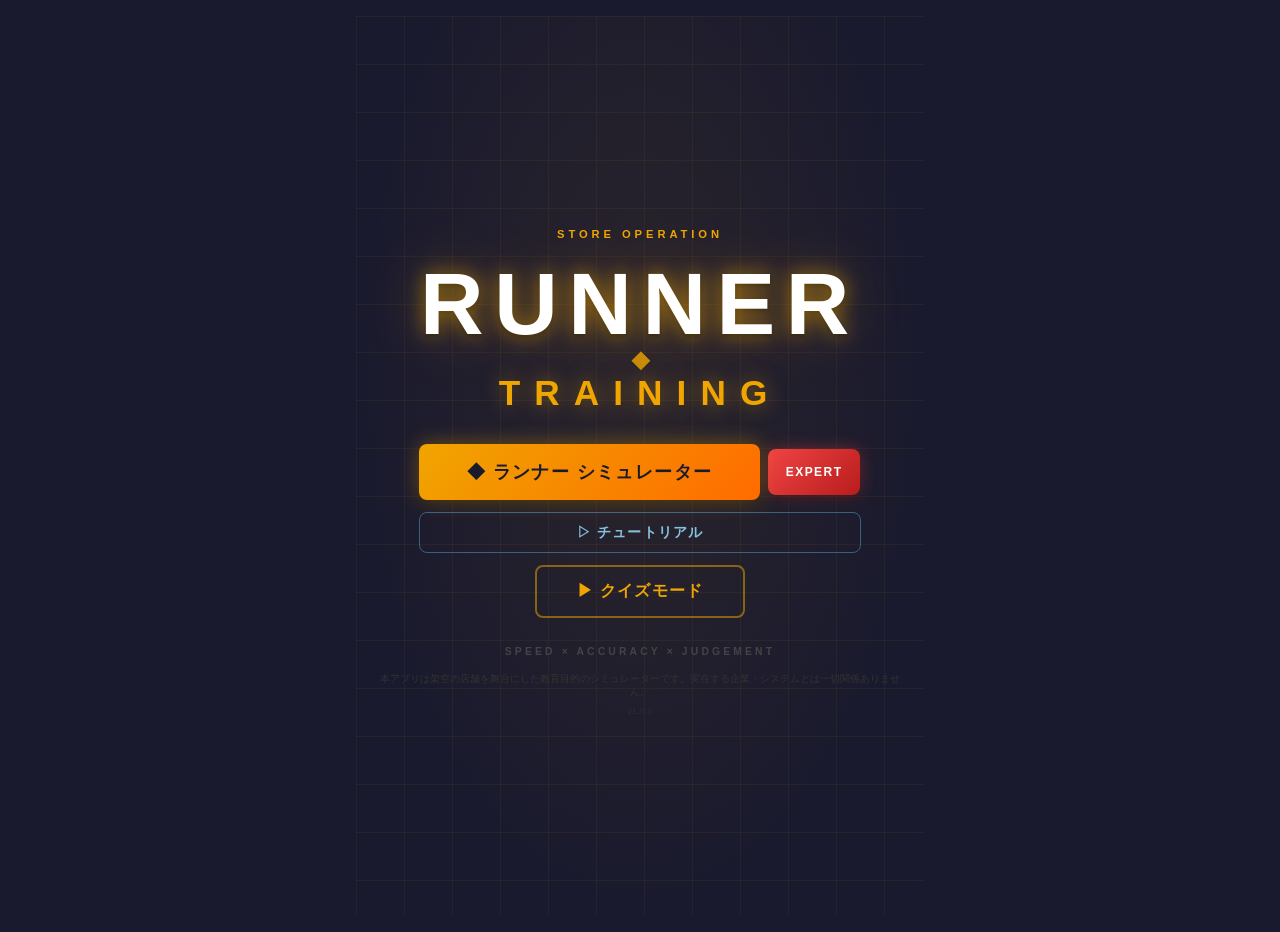
==== commit cbef8e3f: "Add files via upload" ====
--- a/index.html
+++ b/index.html
@@ -2,7 +2,7 @@
 <html lang="ja">
 <head>
   <meta charset="UTF-8">
-  <meta name="viewport" content="width=device-width, initial-scale=1.0">
+  <meta name="viewport" content="width=device-width, initial-scale=1.0, maximum-scale=1.0, user-scalable=no, viewport-fit=cover">
   <title>ランナートレーニング</title>
   <link rel="stylesheet" href="src/style.css">
 </head>
--- a/src/style.css
+++ b/src/style.css
@@ -1677,6 +1677,36 @@
 
 /* ===== MOBILE 共通 (縦横両方) ===== */
 @media (max-width: 768px) {
+
+  /* ── ホーム画面: 1画面に収める ── */
+  #start-screen {
+    min-height: 100dvh;
+    height: 100dvh;
+    padding: 16px 20px 12px;
+    gap: 0;
+    justify-content: space-evenly;
+    overflow: hidden;
+  }
+  .title-eyebrow    { margin-bottom: 0; font-size: 0.6rem; }
+  .title-logo-wrap  { margin-bottom: 0; }
+  .title-main       { gap: 2px; margin-bottom: 6px; }
+  .title-runner     { font-size: clamp(2.4rem, 12vw, 3.8rem); }
+  .title-training   { font-size: clamp(1rem, 4.5vw, 1.6rem); letter-spacing: 0.3em; }
+  .title-badge      { margin-bottom: 0; padding: 4px 14px; font-size: 0.75rem; }
+  .title-meta       { margin-bottom: 0; font-size: 0.7rem; }
+  .title-tagline    { margin-top: 0; font-size: 0.58rem; }
+  .title-version    { margin-top: 2px; }
+  .title-disclaimer { margin-top: 4px; font-size: 0.54rem; }
+  .mode-buttons     { gap: 8px; width: 100%; }
+  .btn-primary      { padding: 12px 24px; font-size: 0.9rem; }
+  .btn-tutorial     { padding: 9px 24px;  font-size: 0.85rem; }
+  .btn-secondary    { padding: 9px 24px;  font-size: 0.85rem; }
+
+  /* ── KDSリザルト: スクロール前提・padding縮小 ── */
+  #kds-result-screen {
+    padding: 16px;
+    min-height: 100dvh;
+  }
 
   /* ── オーダーカード ── */
   .order-card {
@@ -1797,18 +1827,39 @@
   .stock-expiry       { font-size: 0.5rem; }
   .btn-potato-conv    { font-size: 0.54rem; padding: 1px 4px; }
 
+  /* ホーム画面: 横向きは2カラム風にコンパクト */
+  #start-screen {
+    flex-direction: row;
+    flex-wrap: wrap;
+    padding: 8px 16px;
+    gap: 8px;
+    justify-content: center;
+    align-items: center;
+  }
+  .title-logo-wrap  { width: 100%; margin-bottom: 0; }
+  .title-runner     { font-size: clamp(1.6rem, 8vw, 2.8rem); }
+  .title-training   { font-size: clamp(0.75rem, 3vw, 1.1rem); letter-spacing: 0.25em; }
+  .title-badge      { margin-bottom: 0; padding: 3px 10px; font-size: 0.68rem; }
+  .title-eyebrow    { font-size: 0.54rem; margin-bottom: 0; }
+  .title-meta       { font-size: 0.62rem; margin-bottom: 0; }
+  .title-tagline    { display: none; }
+  .mode-buttons     { gap: 6px; }
+  .btn-primary      { padding: 9px 18px; font-size: 0.82rem; }
+  .btn-tutorial     { padding: 7px 18px; font-size: 0.78rem; }
+  .btn-secondary    { padding: 7px 18px; font-size: 0.78rem; }
+
   /* リザルト画面: 横スクロール対応・コンパクト */
   #kds-result-screen {
-    padding: 10px 16px;
-    min-height: auto;
+    padding: 8px 16px;
+    min-height: 100dvh;
     overflow-y: auto;
   }
-  #kds-result-screen h2 { font-size: 1.1rem; margin-bottom: 8px; }
+  #kds-result-screen h2 { font-size: 1.1rem; margin-bottom: 6px; }
   .final-score          { font-size: 2rem; }
-  .rank                 { font-size: 1rem; margin-bottom: 8px; }
-  .kds-res-metrics      { padding: 8px; margin-bottom: 10px; }
+  .rank                 { font-size: 1rem; margin-bottom: 6px; }
+  .kds-res-metrics      { padding: 8px; margin-bottom: 8px; }
   .res-metric           { padding: 4px 0; font-size: 0.8rem; }
   .fb-item              { padding: 5px 8px; font-size: 0.75rem; margin-bottom: 4px; }
-  .feedback-section     { margin: 8px 0 4px; }
-}
-
+  .feedback-section     { margin: 6px 0 4px; }
+}
+
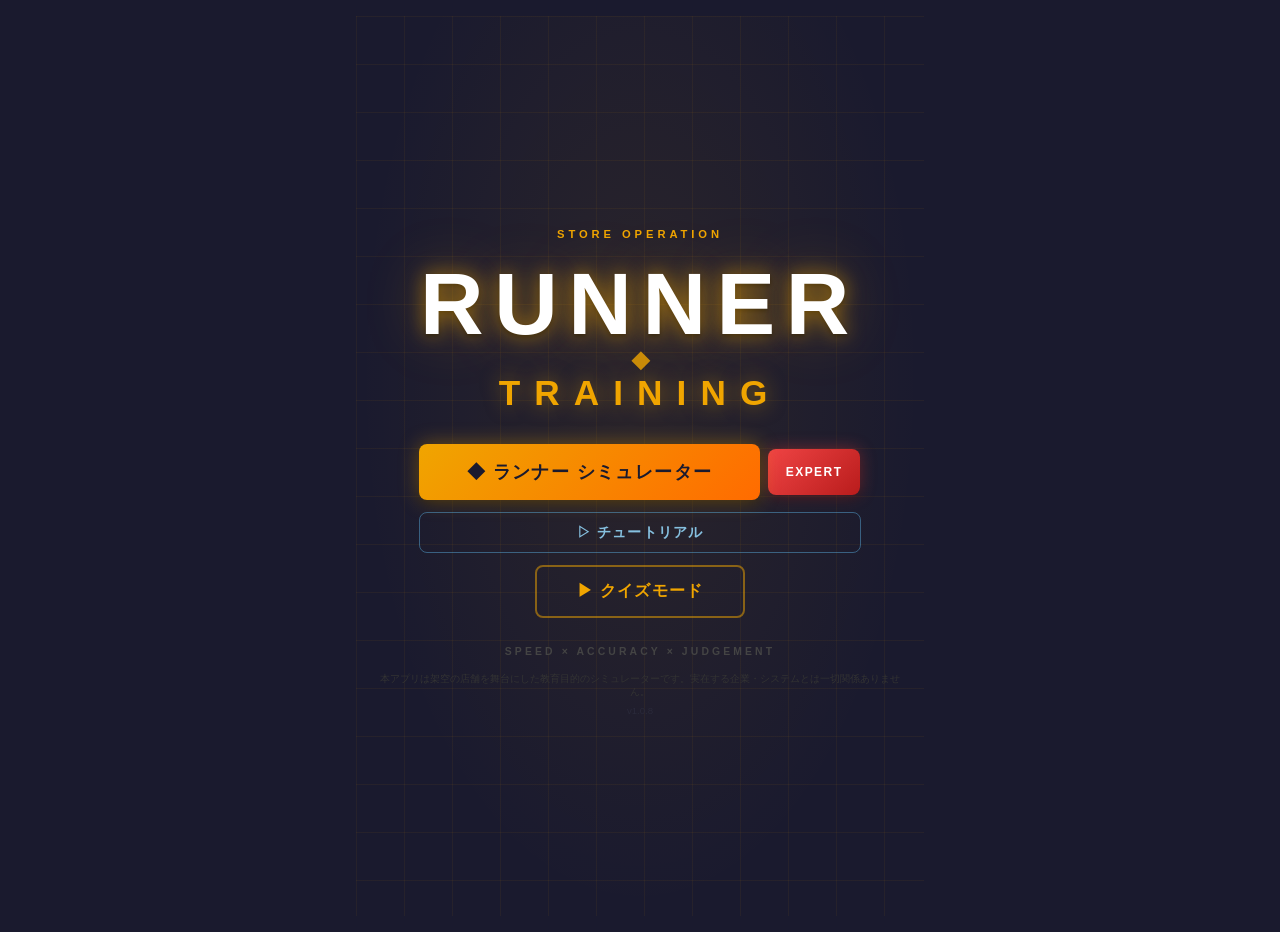
==== commit 0bb9205f: "Add files via upload" ====
--- a/index.html
+++ b/index.html
@@ -4,6 +4,9 @@
   <meta charset="UTF-8">
   <meta name="viewport" content="width=device-width, initial-scale=1.0, maximum-scale=1.0, user-scalable=no, viewport-fit=cover">
   <title>ランナートレーニング</title>
+  <link rel="manifest" href="manifest.json">
+  <link rel="apple-touch-icon" href="icons/icon.svg">
+  <meta name="theme-color" content="#0d0d1a">
   <link rel="stylesheet" href="src/style.css">
 </head>
 <body>
@@ -211,5 +214,10 @@
   <script type="module" src="src/game.js"></script>
   <script type="module" src="src/kds.js"></script>
   <script type="module" src="src/tutorial.js"></script>
+  <script>
+    if ('serviceWorker' in navigator) {
+      navigator.serviceWorker.register('./service-worker.js');
+    }
+  </script>
 </body>
 </html>
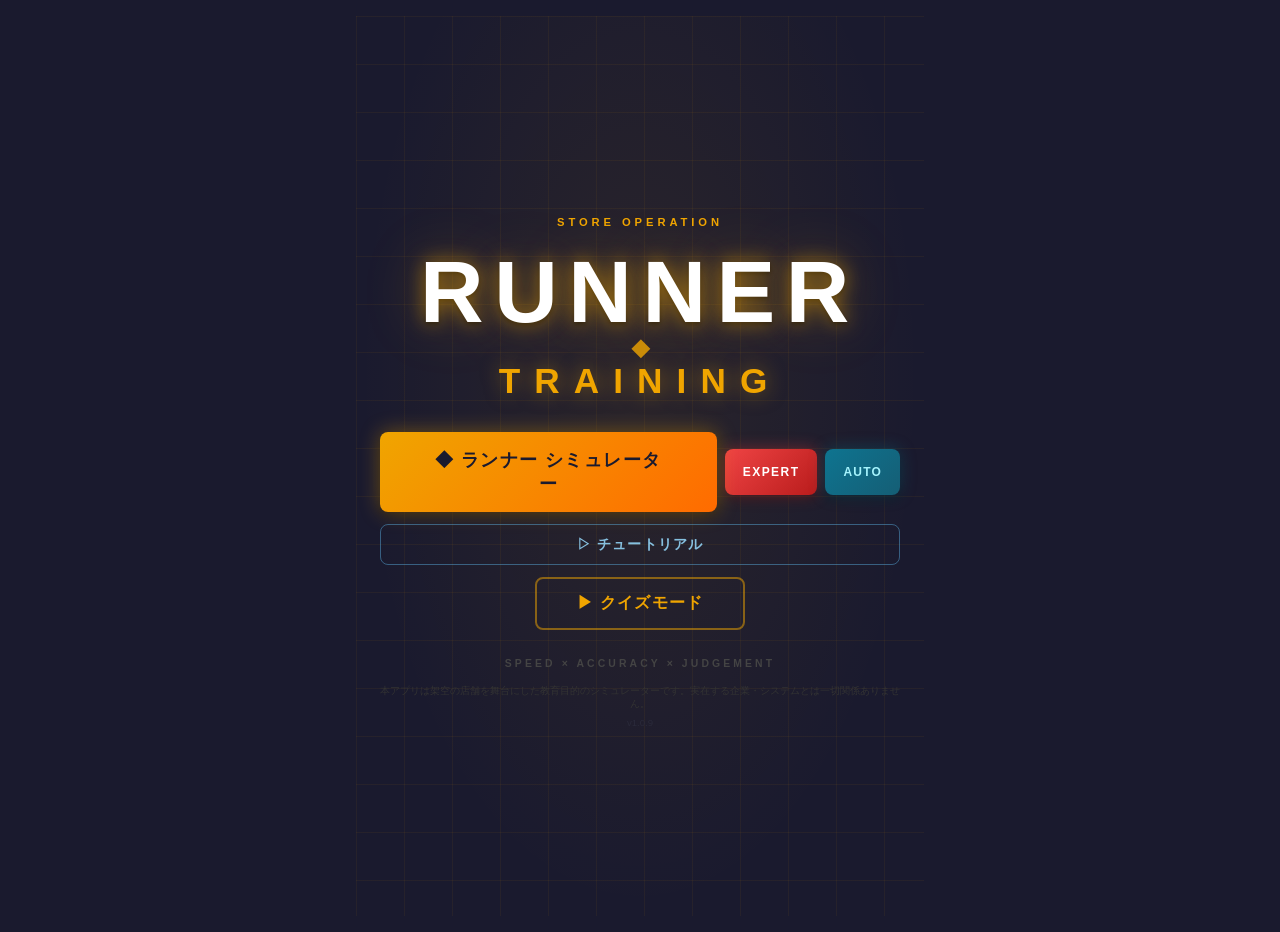
==== commit 0579d694: "Add files via upload" ====
--- a/index.html
+++ b/index.html
@@ -31,6 +31,7 @@
         <div class="sim-buttons">
           <button class="btn-primary" id="btn-kds-start">◆ ランナー シミュレーター</button>
           <button class="btn-expert" id="btn-kds-expert">EXPERT</button>
+          <button class="btn-auto" id="btn-kds-auto">AUTO</button>
         </div>
         <button class="btn-tutorial" id="btn-kds-tutorial">▷ チュートリアル</button>
         <button class="btn-secondary" id="btn-start">▶ クイズモード</button>
@@ -54,22 +55,11 @@
         <span class="score-display">スコア: 0</span>
       </div>
 
-      <!-- Timer -->
-      <div class="timer-wrap">
-        <div class="timer-bar-bg">
-          <div class="timer-bar" id="timer-bar" style="width:100%"></div>
-        </div>
-        <div class="timer-num" id="timer-num">10</div>
-      </div>
-
       <!-- Scenario -->
       <div class="scenario-card">
         <h2 id="scenario-title"></h2>
         <p id="scenario-desc"></p>
       </div>
-
-      <!-- Timeout message -->
-      <div class="timeout-msg" id="timeout-msg">時間切れ！</div>
 
       <!-- Choices -->
       <div class="choices" id="choices"></div>
--- a/src/style.css
+++ b/src/style.css
@@ -524,6 +524,25 @@
 .btn-expert:hover {
   transform: scale(1.06) translateY(-2px);
   box-shadow: 0 0 28px rgba(239,68,68,0.65), 0 6px 16px rgba(0,0,0,0.4);
+}
+
+.btn-auto {
+  background: linear-gradient(135deg, #0e7490, #155e75);
+  color: #a5f3fc;
+  border: none;
+  padding: 16px 18px;
+  font-size: 0.75rem;
+  font-weight: 900;
+  letter-spacing: 0.1em;
+  border-radius: 8px;
+  cursor: pointer;
+  box-shadow: 0 0 16px rgba(14,116,144,0.4), 0 4px 12px rgba(0,0,0,0.4);
+  transition: transform 0.15s, box-shadow 0.15s;
+  animation: fadeDown 0.9s ease 0.4s both;
+}
+.btn-auto:hover {
+  transform: scale(1.06) translateY(-2px);
+  box-shadow: 0 0 28px rgba(14,116,144,0.65), 0 6px 16px rgba(0,0,0,0.4);
 }
 
 /* KDSヘッダー内のモードバッジ */
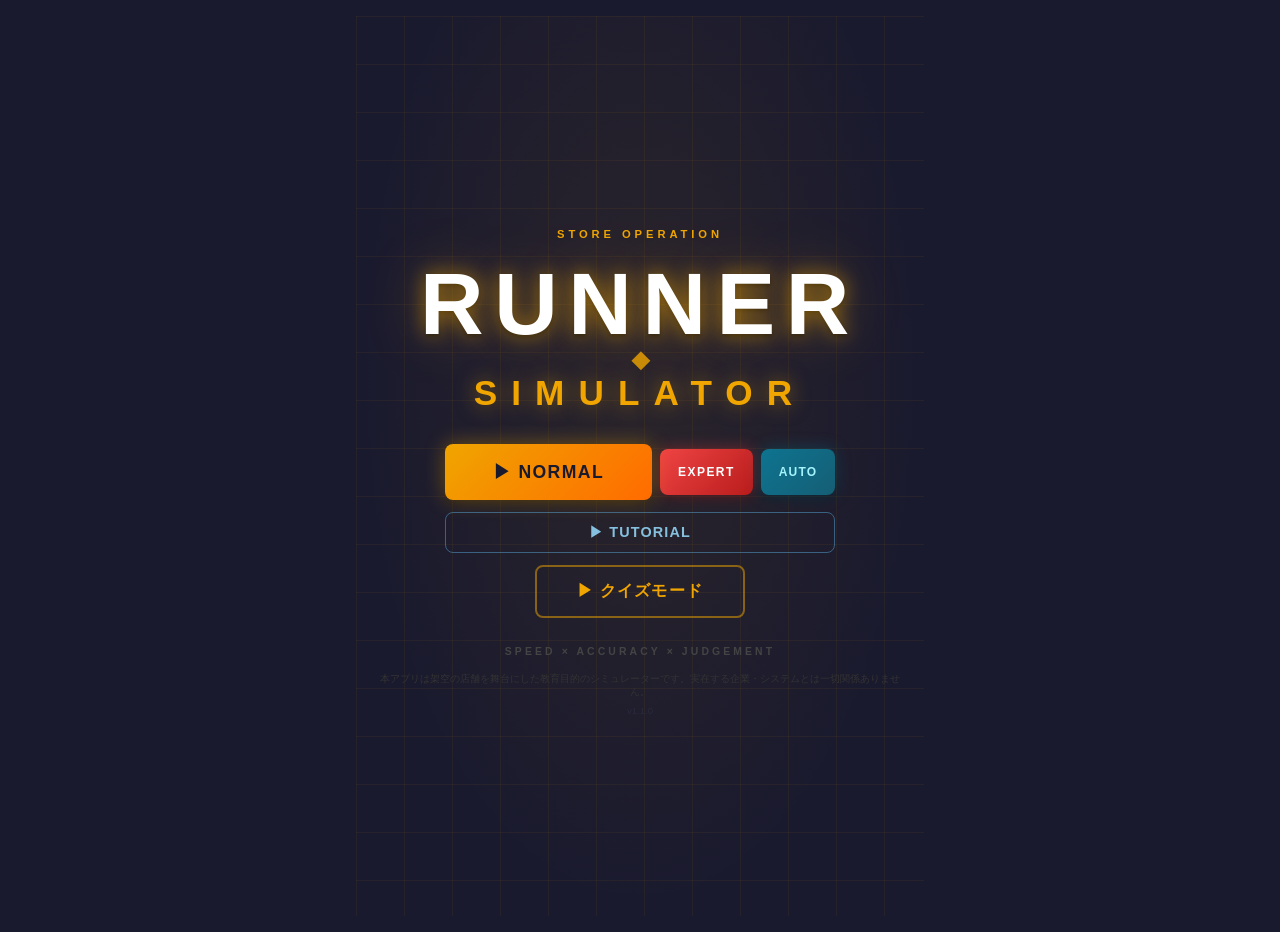
==== commit 15ba86b6: "Add files via upload" ====
--- a/index.html
+++ b/index.html
@@ -5,7 +5,7 @@
   <meta name="viewport" content="width=device-width, initial-scale=1.0, maximum-scale=1.0, user-scalable=no, viewport-fit=cover">
   <title>ランナートレーニング</title>
   <link rel="manifest" href="manifest.json">
-  <link rel="apple-touch-icon" href="icons/icon.svg">
+  <link rel="apple-touch-icon" href="icons/icon-180.png">
   <meta name="theme-color" content="#0d0d1a">
   <link rel="stylesheet" href="src/style.css">
 </head>
@@ -22,18 +22,18 @@
         <h1 class="title-main">
           <span class="title-runner">RUNNER</span>
           <span class="title-sep">◆</span>
-          <span class="title-training">TRAINING</span>
+          <span class="title-training">SIMULATOR</span>
         </h1>
       </div>
 
 
       <div class="mode-buttons">
         <div class="sim-buttons">
-          <button class="btn-primary" id="btn-kds-start">◆ ランナー シミュレーター</button>
+          <button class="btn-primary" id="btn-kds-start">▶ NORMAL</button>
           <button class="btn-expert" id="btn-kds-expert">EXPERT</button>
           <button class="btn-auto" id="btn-kds-auto">AUTO</button>
         </div>
-        <button class="btn-tutorial" id="btn-kds-tutorial">▷ チュートリアル</button>
+        <button class="btn-tutorial" id="btn-kds-tutorial">▶ TUTORIAL</button>
         <button class="btn-secondary" id="btn-start">▶ クイズモード</button>
       </div>
 
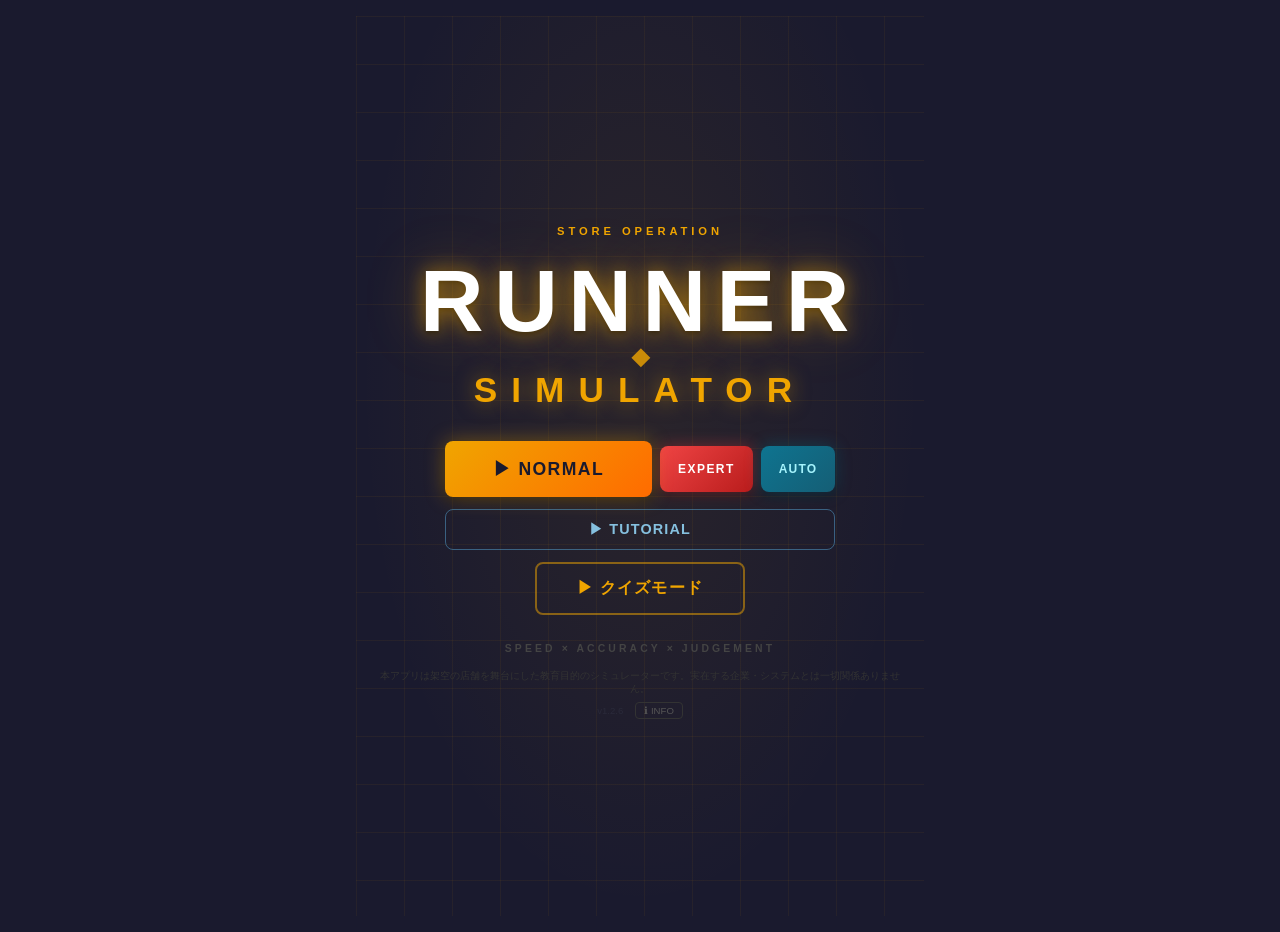
==== commit cb6dc466: "Add files via upload" ====
--- a/index.html
+++ b/index.html
@@ -39,7 +39,10 @@
 
       <div class="title-tagline">SPEED × ACCURACY × JUDGEMENT</div>
       <p class="title-disclaimer">本アプリは架空の店舗を舞台にした教育目的のシミュレーターです。実在する企業・システムとは一切関係ありません。</p>
-      <p class="title-version" id="title-version"></p>
+      <div class="title-footer">
+        <p class="title-version" id="title-version"></p>
+        <button class="btn-info" id="btn-info">ℹ INFO</button>
+      </div>
     </div>
 
     <!-- GAME SCREEN -->
@@ -96,26 +99,13 @@
       <button class="kds-brand" id="btn-kds-home">◆ RUNNER SIMULATOR</button>
       <span class="kds-mode-badge" id="kds-mode-badge" style="display:none">EXPERT</span>
       <button class="btn-danger-call" id="btn-danger">🚨 デンジャーコール</button>
-      <div class="kds-stats">
-        <div class="kds-stat">
-          <div class="kds-stat-label">ⓣⓣⓢ avg</div>
-          <div class="kds-stat-val" id="kds-tts-avg">--:--</div>
-        </div>
-        <div class="kds-stat">
-          <div class="kds-stat-label">RtoP avg</div>
-          <div class="kds-stat-val" id="kds-r2p-avg">--:--</div>
-        </div>
-        <div class="kds-stat">
-          <div class="kds-stat-label">Sales</div>
-          <div class="kds-stat-val" id="kds-sales-val">¥0</div>
-        </div>
-        <div class="kds-stat">
-          <div class="kds-stat-label">AC</div>
-          <div class="kds-stat-val" id="kds-ac-val">--</div>
-        </div>
-        <div class="kds-stat">
-          <div class="kds-stat-label">Orders</div>
-          <div class="kds-stat-val" id="kds-order-count">0</div>
+      <div class="sok-indicator">
+        <div class="sok-label">SOK</div>
+        <div class="sok-slots" id="sok-slots">
+          <div class="sok-slot empty">○</div>
+          <div class="sok-slot empty">○</div>
+          <div class="sok-slot empty">○</div>
+          <div class="sok-slot empty">○</div>
         </div>
       </div>
       <div class="kds-countdown-wrap">
@@ -130,7 +120,7 @@
     <!-- Potato Station -->
     <div class="potato-station" id="potato-station">
       <div class="potato-station-header" id="potato-station-header">
-        <span class="potato-station-title">🍟 ポテトステーション</span>
+        <span class="potato-station-title">🍟</span>
         <button class="potato-station-toggle" id="btn-potato-toggle">▼</button>
       </div>
       <div class="potato-station-body">
@@ -165,6 +155,67 @@
     <div id="gameover-splash-bg"></div>
     <div id="gameover-splash-content"></div>
     <div id="gameover-splash-label"></div>
+  </div>
+
+  <!-- INFO MODAL -->
+  <div id="info-modal" class="settings-overlay" style="display:none">
+    <div class="settings-panel info-panel">
+      <div class="settings-header">
+        <span>アップデート履歴</span>
+        <button class="settings-close" id="btn-info-close">✕</button>
+      </div>
+      <div class="settings-body info-body">
+        <div class="info-version">
+          <div class="info-ver-tag">v1.2.5</div>
+          <ul>
+            <li>KDSヘッダーのスコア表示を全廃止（シンプル化）</li>
+          </ul>
+        </div>
+        <div class="info-version">
+          <div class="info-ver-tag">v1.2.0</div>
+          <ul>
+            <li>SOKインジケーター実装（4台の注文状況をリアルタイム表示）</li>
+            <li>バースト流入パターン刷新（SOKキュー経由でKDSに流入）</li>
+          </ul>
+        </div>
+        <div class="info-version">
+          <div class="info-ver-tag">v1.1.0</div>
+          <ul>
+            <li>ホームUI改善（NORMAL / EXPERT / AUTO / TUTORIAL）</li>
+            <li>タイトルをRUNNER SIMULATORに変更</li>
+          </ul>
+        </div>
+        <div class="info-version">
+          <div class="info-ver-tag">v1.0.9</div>
+          <ul>
+            <li>オートプレイモード（AUTO）追加</li>
+          </ul>
+        </div>
+        <div class="info-version">
+          <div class="info-ver-tag">v1.0.8</div>
+          <ul>
+            <li>クイズシナリオ21問に増量・毎回ランダム5問出題</li>
+            <li>クイズの時間制限を撤廃</li>
+            <li>ノーマルモード初期ポテトストック調整（S3 M5 L3）</li>
+          </ul>
+        </div>
+        <div class="info-version">
+          <div class="info-ver-tag">v1.0.7</div>
+          <ul>
+            <li>リザルトフィードバック最大5件・優先度順表示</li>
+          </ul>
+        </div>
+        <div class="info-version">
+          <div class="info-ver-tag">v1.0.6 以前</div>
+          <ul>
+            <li>チュートリアルモード実装（16ステップ）</li>
+            <li>スマホ対応（縦・横レイアウト）</li>
+            <li>PWA化（オフライン対応・ホーム画面追加）</li>
+            <li>ポテトステーション折りたたみ・スワイプ操作</li>
+          </ul>
+        </div>
+      </div>
+    </div>
   </div>
 
   <!-- SETTINGS MODAL -->
--- a/src/style.css
+++ b/src/style.css
@@ -158,13 +158,103 @@
   animation: fadeDown 0.9s ease 0.5s both;
 }
 
-.title-version {
+.title-footer {
   position: relative;
   z-index: 1;
+  display: flex;
+  align-items: center;
+  justify-content: center;
+  gap: 12px;
   margin-top: 6px;
+}
+.title-version {
   font-size: 0.6rem;
   color: #2a2a3a;
-  text-align: center;
+}
+.btn-info {
+  background: none;
+  border: 1px solid #333;
+  color: #555;
+  font-size: 0.6rem;
+  padding: 2px 8px;
+  border-radius: 4px;
+  cursor: pointer;
+  transition: color 0.2s, border-color 0.2s;
+}
+.btn-info:hover { color: #aaa; border-color: #666; }
+
+/* ── SOK インジケーター ── */
+.sok-indicator {
+  display: flex;
+  align-items: center;
+  gap: 6px;
+}
+.sok-label {
+  font-size: 0.65rem;
+  font-weight: 700;
+  color: #666;
+  letter-spacing: 0.05em;
+}
+.sok-slots {
+  display: flex;
+  gap: 4px;
+}
+.sok-slot {
+  width: 28px;
+  height: 28px;
+  border-radius: 50%;
+  display: flex;
+  align-items: center;
+  justify-content: center;
+  font-size: 0.65rem;
+  font-weight: 700;
+  transition: background 0.3s;
+}
+.sok-slot.empty {
+  background: rgba(255,255,255,0.05);
+  color: #333;
+  border: 1px solid #2a2a2a;
+}
+.sok-slot.active {
+  background: rgba(251,146,60,0.2);
+  color: #fb923c;
+  border: 1px solid rgba(251,146,60,0.4);
+}
+.sok-slot.imminent {
+  background: rgba(239,68,68,0.25);
+  color: #f87171;
+  border: 1px solid rgba(239,68,68,0.5);
+  animation: sokPulse 0.6s ease-in-out infinite alternate;
+}
+@keyframes sokPulse {
+  from { box-shadow: 0 0 4px rgba(239,68,68,0.3); }
+  to   { box-shadow: 0 0 12px rgba(239,68,68,0.7); }
+}
+
+/* ── INFO モーダル ── */
+.info-panel { max-width: 480px; max-height: 80vh; }
+.info-body {
+  overflow-y: auto;
+  max-height: calc(80vh - 60px);
+  padding: 16px;
+}
+.info-version { margin-bottom: 20px; }
+.info-ver-tag {
+  font-size: 0.75rem;
+  font-weight: 700;
+  color: #ff6b00;
+  letter-spacing: 0.05em;
+  margin-bottom: 6px;
+}
+.info-version ul {
+  margin: 0;
+  padding-left: 16px;
+}
+.info-version li {
+  font-size: 0.8rem;
+  color: #ccc;
+  margin-bottom: 4px;
+  line-height: 1.5;
 }
 
 .title-disclaimer {
@@ -807,6 +897,16 @@
   font-weight: bold;
   color: #fff;
 }
+.mop-badge {
+  font-size: 0.6rem;
+  font-weight: 700;
+  padding: 1px 5px;
+  border-radius: 3px;
+  background: rgba(139,92,246,0.25);
+  color: #a78bfa;
+  border: 1px solid rgba(139,92,246,0.4);
+  letter-spacing: 0.05em;
+}
 
 .tts-counter {
   font-size: 0.9rem;
@@ -882,11 +982,16 @@
   background: transparent;
   color: #a78bfa;
   cursor: pointer;
-  transition: background 0.15s;
-}
-
-.btn-wait:hover {
+  transition: background 0.1s;
+}
+
+.btn-wait:not(:disabled):hover {
   background: #6366f133;
+}
+
+.btn-wait:disabled {
+  cursor: not-allowed;
+  color: #6366f199;
 }
 
 .wait-badge {
@@ -1028,16 +1133,17 @@
 .potato-station {
   flex-shrink: 0;
   background: #111;
-  border-top: 2px solid #f59e0b;
-  padding: 10px 16px 12px;
+  border-top: 1px solid #f59e0b44;
+  padding: 6px 12px 8px;
   font-family: 'Courier New', monospace;
 }
 
 .potato-station-header {
   display: flex;
-  justify-content: space-between;
-  align-items: center;
-  margin-bottom: 8px;
+  justify-content: center;
+  align-items: center;
+  gap: 6px;
+  margin-bottom: 6px;
   cursor: pointer;
   user-select: none;
 }
@@ -1045,9 +1151,9 @@
 .potato-station-toggle {
   background: none;
   border: none;
-  color: #f59e0b;
-  font-size: 0.75rem;
-  padding: 0 4px;
+  color: #f59e0b88;
+  font-size: 0.65rem;
+  padding: 0 2px;
   cursor: pointer;
   transition: transform 0.2s ease;
   line-height: 1;
@@ -1062,86 +1168,78 @@
 }
 
 .potato-station.collapsed {
-  padding-bottom: 8px;
+  padding-bottom: 4px;
 }
 
 .potato-station-title {
-  font-size: 0.8rem;
-  font-weight: bold;
-  color: #f59e0b;
-  letter-spacing: 1px;
-  text-transform: uppercase;
+  font-size: 0.72rem;
+  color: #f59e0b88;
+  letter-spacing: 0.5px;
 }
 
 .potato-station-body {
   display: flex;
-  gap: 14px;
+  gap: 10px;
   align-items: flex-start;
 }
 
 /* ─ Fryer slots ─ */
 .fryer-row {
   display: flex;
-  gap: 8px;
+  gap: 6px;
   flex-shrink: 0;
 }
 
 .fryer-slot {
-  width: 110px;
-  background: #1a1a1a;
-  border: 1px solid #333;
+  width: 76px;
+  background: #161616;
+  border: 1px solid #2a2a2a;
   border-radius: 6px;
-  padding: 8px 10px;
+  padding: 6px 8px;
   display: flex;
   flex-direction: column;
-  gap: 5px;
-}
-
-.fryer-slot.frying  { border-color: #f59e0b; }
-.fryer-slot.salting { border-color: #84cc16; }
-
-.fryer-label {
-  font-size: 0.68rem;
-  color: #777;
-  display: flex;
-  justify-content: space-between;
-  align-items: center;
-}
-
-.fryer-size-tag {
-  font-weight: bold;
-  color: #f59e0b;
-  font-size: 0.82rem;
+  align-items: center;
+  gap: 4px;
+}
+
+.fryer-slot.frying  { border-color: #f59e0b66; }
+.fryer-slot.salting { border-color: #84cc1666; }
+
+.fryer-idle-icon {
+  font-size: 1.2rem;
+  line-height: 1;
+}
+
+.fryer-phase-icon {
+  font-size: 1.3rem;
+  line-height: 1;
 }
 
 .fryer-next-size {
-  font-size: 0.72rem;
+  font-size: 0.65rem;
   color: #f59e0b;
   opacity: 0.8;
 }
 
 .btn-fry-start {
-  padding: 5px 6px;
-  font-size: 0.74rem;
+  padding: 3px 6px;
+  font-size: 0.68rem;
   font-weight: bold;
   border-radius: 4px;
-  border: 1px solid #f59e0b;
+  border: 1px solid #f59e0b66;
   background: transparent;
   color: #f59e0b;
   cursor: pointer;
   transition: background 0.15s;
+  width: 100%;
 }
 
 .btn-fry-start:hover {
   background: #f59e0b22;
 }
 
-.fryer-phase-label {
-  font-size: 0.72rem;
-  color: #ddd;
-}
-
 .fryer-bar-bg {
+  width: 100%;
   height: 6px;
   background: #2a2a2a;
   border-radius: 3px;
@@ -1151,15 +1249,15 @@
 .fryer-bar {
   height: 100%;
   border-radius: 3px;
+  transition: width 0.2s linear;
 }
 
 .fryer-bar.frying  { background: #f59e0b; }
 .fryer-bar.salting { background: #84cc16; }
 
 .fryer-remain {
-  font-size: 0.7rem;
-  color: #aaa;
-  text-align: right;
+  font-size: 0.65rem;
+  color: #888;
   font-variant-numeric: tabular-nums;
 }
 
@@ -1779,18 +1877,17 @@
   /* ポテトステーション: 常時表示・折りたたみなし */
   .potato-station-toggle { display: none; }
   .potato-station.collapsed .potato-station-body { display: flex !important; }
-  .potato-station.collapsed { padding: 5px 8px 7px; }
-  .potato-station { padding: 5px 8px 7px; }
+  .potato-station.collapsed { padding: 4px 8px 5px; }
+  .potato-station { padding: 4px 8px 5px; }
   .potato-station-header { margin-bottom: 4px; }
-  .potato-station-title  { font-size: 0.7rem; }
   .potato-station-body   { flex-direction: column; gap: 6px; }
-  .fryer-row   { gap: 6px; }
-  .fryer-slot  { width: 86px; padding: 4px 6px; gap: 3px; }
-  .fryer-label { font-size: 0.58rem; }
-  .btn-fry-start { padding: 3px 4px; font-size: 0.62rem; }
-  .fryer-phase-label { font-size: 0.6rem; }
+  .fryer-row   { gap: 5px; }
+  .fryer-slot  { width: 72px; padding: 4px 6px; gap: 3px; }
+  .fryer-idle-icon  { font-size: 1rem; }
+  .fryer-phase-icon { font-size: 1.1rem; }
+  .btn-fry-start { padding: 2px 4px; font-size: 0.62rem; }
   .fryer-remain { font-size: 0.58rem; }
-  .fryer-bar-bg { height: 4px; }
+  .fryer-bar-bg { height: 5px; }
   .stock-grid { gap: 5px; }
   .stock-box  { padding: 3px 5px; }
   .stock-size-label   { font-size: 0.62rem; }
@@ -1826,19 +1923,18 @@
   }
 
   /* ポテトステーション: コンパクト・折りたたみあり・トグルボタン中央 */
-  .potato-station { padding: 3px 8px 5px; }
+  .potato-station { padding: 3px 8px 4px; }
   .potato-station.collapsed { padding: 2px 8px 2px; }
   .potato-station.collapsed .potato-station-header { margin-bottom: 0; }
-  .potato-station-header { margin-bottom: 3px; justify-content: center; gap: 8px; }
-  .potato-station-title  { font-size: 0.65rem; }
+  .potato-station-header { margin-bottom: 3px; }
   .potato-station-body   { flex-direction: row; gap: 8px; overflow-x: auto; }
   .fryer-row   { flex-shrink: 0; gap: 4px; }
-  .fryer-slot  { width: 76px; padding: 3px 5px; gap: 2px; }
-  .fryer-label { font-size: 0.52rem; }
+  .fryer-slot  { width: 68px; padding: 3px 5px; gap: 3px; }
+  .fryer-idle-icon  { font-size: 1rem; }
+  .fryer-phase-icon { font-size: 1.1rem; }
   .btn-fry-start { padding: 2px 3px; font-size: 0.56rem; }
-  .fryer-phase-label { font-size: 0.52rem; }
   .fryer-remain { font-size: 0.5rem; }
-  .fryer-bar-bg { height: 3px; }
+  .fryer-bar-bg { height: 4px; }
   .stock-grid { gap: 4px; }
   .stock-box  { padding: 2px 4px; }
   .stock-size-label   { font-size: 0.55rem; }
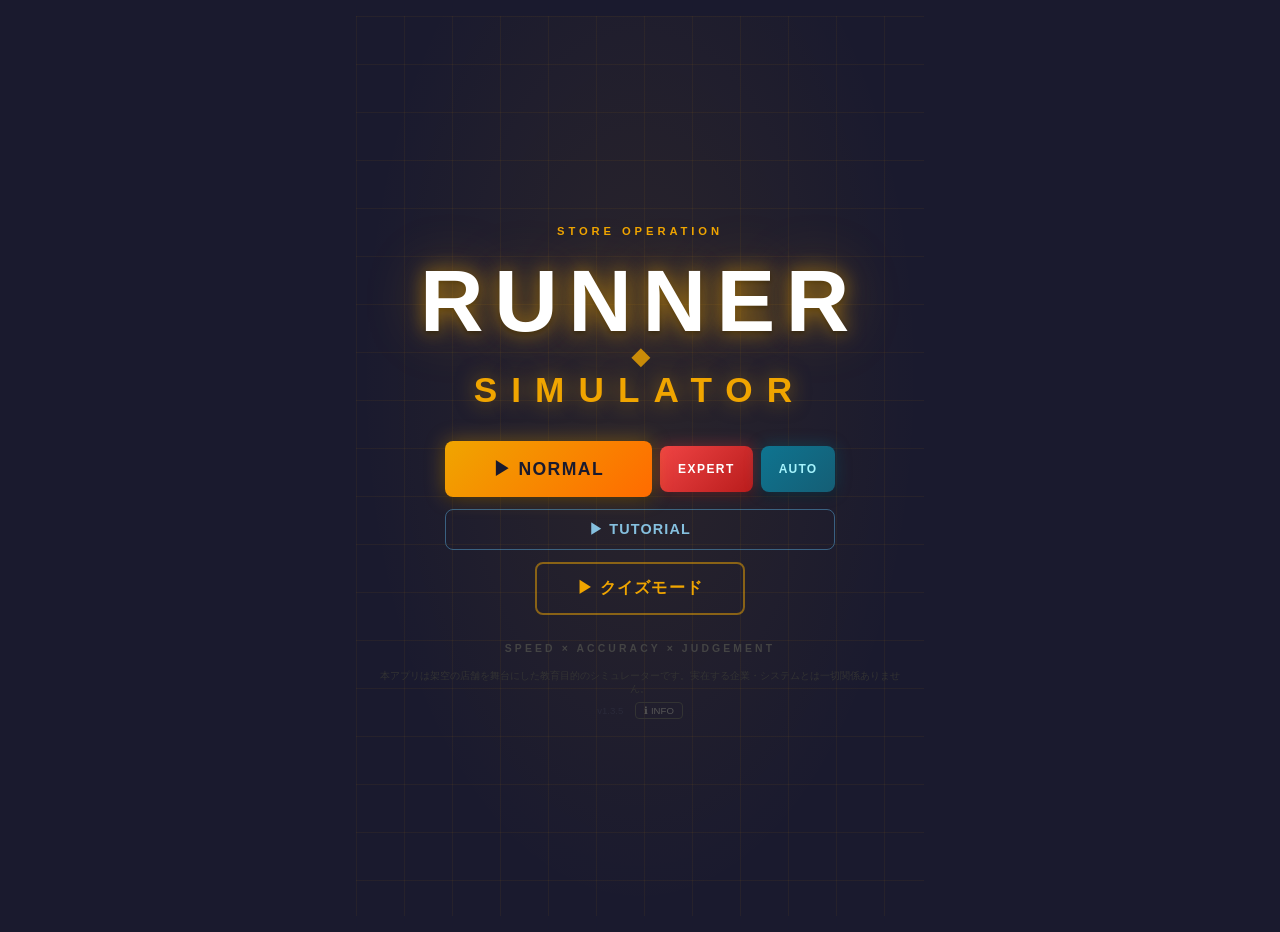
==== commit cb82f316: "Add files via upload" ====
--- a/index.html
+++ b/index.html
@@ -166,9 +166,13 @@
       </div>
       <div class="settings-body info-body">
         <div class="info-version">
-          <div class="info-ver-tag">v1.2.5</div>
-          <ul>
-            <li>KDSヘッダーのスコア表示を全廃止（シンプル化）</li>
+          <div class="info-ver-tag">v1.2.7</div>
+          <ul>
+            <li>MGRボタン廃止 — WAITオーダーもPRESENTで完結</li>
+            <li>WAITクーリング8秒、PRESENTクーリング8秒に統一</li>
+            <li>WAITボタンにクーリングゲージ表示</li>
+            <li>ポテトステーションUI簡素化（バット番号・タイトル削除）</li>
+            <li>KDSヘッダーのスコア表示を全廃止</li>
           </ul>
         </div>
         <div class="info-version">
--- a/src/style.css
+++ b/src/style.css
@@ -689,6 +689,9 @@
   background: #141414;
   border-bottom: 2px solid #ff6b00;
   padding: 10px 20px;
+  padding-top: max(10px, env(safe-area-inset-top));
+  padding-left: max(20px, env(safe-area-inset-left));
+  padding-right: max(20px, env(safe-area-inset-right));
   flex-shrink: 0;
   gap: 16px;
   flex-wrap: wrap;
@@ -1269,43 +1272,40 @@
 
 .stock-grid {
   display: flex;
-  gap: 10px;
-  margin-bottom: 6px;
+  flex-direction: column;
+  gap: 3px;
 }
 
 .stock-box {
-  flex: 1;
-  background: #1a1a1a;
-  border: 1px solid #333;
-  border-radius: 6px;
-  padding: 6px 8px;
-  display: flex;
-  flex-direction: column;
-  align-items: center;
-  gap: 2px;
-  min-width: 60px;
+  background: #161616;
+  border: 1px solid #2a2a2a;
+  border-radius: 4px;
+  padding: 3px 6px;
+}
+
+.stock-row {
+  display: flex;
+  align-items: center;
+  gap: 5px;
+  flex-wrap: wrap;
 }
 
 .stock-size-label {
-  font-size: 0.72rem;
-  font-weight: bold;
-  color: #aaa;
-  text-transform: uppercase;
-  letter-spacing: 1px;
+  font-size: 0.68rem;
+  font-weight: bold;
+  color: #666;
+  width: 10px;
+  flex-shrink: 0;
 }
 
 .stock-potato-icons {
-  font-size: 1.4rem;
-  line-height: 1.2;
-  letter-spacing: -3px;
-  display: flex;
-  flex-wrap: wrap;
-  justify-content: center;
-  gap: 0;
+  font-size: 1rem;
+  letter-spacing: -2px;
+  line-height: 1;
 }
 
 .stock-plus {
-  font-size: 0.72rem;
+  font-size: 0.65rem;
   color: #f59e0b;
   letter-spacing: 0;
   vertical-align: middle;
@@ -1315,46 +1315,17 @@
   font-size: 0.7rem;
   color: #ef4444;
   font-weight: bold;
-  padding: 4px 0;
-}
-
-.stock-count {
-  font-size: 0.78rem;
-  font-weight: bold;
-  color: #fff;
-}
-
-.stock-demand {
-  font-size: 0.68rem;
-  font-weight: bold;
-}
-
-.demand-ok       { color: #22c55e; }
-.demand-shortage { color: #ef4444; }
-.demand-none     { color: #555; }
-
-.demand-summary {
-  font-size: 0.72rem;
-  color: #888;
-  display: flex;
-  align-items: center;
-  gap: 8px;
-  flex-wrap: wrap;
-}
-
-.demand-total {
-  color: #f59e0b;
-  font-weight: bold;
+  letter-spacing: 0;
 }
 
 .stock-expiry {
-  font-size: 0.65rem;
-  font-weight: bold;
-  margin-top: 2px;
-}
-.expiry-ok     { color: #22c55e; }
-.expiry-warn   { color: #f59e0b; }
-.expiry-danger { color: #ef4444; animation: blink 0.5s ease-in-out infinite alternate; }
+  font-size: 0.55rem;
+  color: #444;
+  margin-left: auto;
+  font-variant-numeric: tabular-nums;
+}
+.expiry-warn   { color: #f59e0b66; }
+.expiry-danger { color: #ef4444aa; animation: blink 0.5s ease-in-out infinite alternate; }
 
 @keyframes blink {
   from { opacity: 1; }
@@ -1363,9 +1334,8 @@
 
 .stock-conv-row {
   display: flex;
-  gap: 4px;
-  flex-wrap: wrap;
-  margin-top: 4px;
+  gap: 3px;
+  margin-left: 2px;
 }
 
 .btn-potato-conv {
@@ -1794,6 +1764,21 @@
 
 /* ===== MOBILE 共通 (縦横両方) ===== */
 @media (max-width: 768px) {
+
+  /* ── タッチ最適化: 全ボタン共通 ── */
+  button {
+    touch-action: manipulation;       /* タップ遅延300ms除去 */
+    -webkit-tap-highlight-color: transparent;
+    user-select: none;
+  }
+  button:active {
+    transform: scale(0.94);
+    opacity: 0.75;
+    transition: transform 0.07s, opacity 0.07s;
+  }
+  .kds-grid {
+    -webkit-overflow-scrolling: touch;
+  }
 
   /* ── ホーム画面: 1画面に収める ── */
   #start-screen {
@@ -1823,29 +1808,33 @@
   #kds-result-screen {
     padding: 16px;
     min-height: 100dvh;
+    padding-bottom: calc(16px + env(safe-area-inset-bottom, 0px));
   }
 
   /* ── オーダーカード ── */
   .order-card {
-    padding: 5px 6px;
+    padding: 6px 8px;
     gap: 4px;
     border-radius: 4px;
   }
   .card-header { margin-bottom: 0; }
-  .order-num   { font-size: 0.85rem; }
-  .tts-counter { font-size: 0.78rem; }
-  .item-list   { gap: 2px; font-size: 0.78rem; }
-  .item-list li { gap: 4px; }
-  .item-countdown { font-size: 0.68rem; min-width: 24px; }
-  .wait-badge  { padding: 1px 0 2px; font-size: 0.7rem; }
-  .card-footer { padding-top: 5px; margin-top: 0; }
-
-  /* ── フッターボタン ── */
-  .footer-actions { gap: 4px; }
+  .order-num   { font-size: 0.88rem; }
+  .tts-counter { font-size: 0.8rem; }
+  .item-list   { gap: 3px; font-size: 0.82rem; }
+  .item-list li { gap: 5px; }
+  .item-icon   { font-size: 0.88rem; }
+  .item-countdown { font-size: 0.7rem; min-width: 26px; }
+  .wait-badge  { padding: 2px 0 3px; font-size: 0.72rem; }
+  .card-footer { padding-top: 6px; margin-top: 0; }
+
+  /* ── フッターボタン: タップしやすいサイズ ── */
+  .footer-actions { gap: 5px; }
   .btn-wait,
-  .btn-chaser,
-  .btn-call-mgr  { padding: 4px 7px; font-size: 0.68rem; }
-  .btn-present   { padding: 4px 10px; font-size: 0.68rem; }
+  .btn-chaser    { min-height: 36px; padding: 4px 10px; font-size: 0.72rem; }
+  .btn-present   { min-height: 36px; padding: 4px 12px; font-size: 0.72rem; }
+
+  /* ── 設定: iOSズーム防止 (font-size>=16px) ── */
+  #sfx-volume { font-size: 16px; }
 }
 
 /* ===== MOBILE 縦画面（通常）===== */
@@ -1853,19 +1842,20 @@
 
   /* ヘッダー: タイトル非表示・最小余白 */
   .kds-header {
-    padding: 3px 6px;
+    padding: 4px 8px;
+    padding-top: calc(4px + env(safe-area-inset-top, 0px));
     gap: 6px;
     flex-wrap: nowrap;
   }
   .kds-brand { display: none; }
-  .kds-stat:not(:nth-child(2)) { display: none; }
-  .kds-stat-val       { font-size: 0.82rem; }
-  .kds-stat-label     { font-size: 0.54rem; }
-  .kds-countdown-wrap { font-size: 0.7rem; }
-  #kds-countdown      { font-size: 0.88rem; }
-  .kds-mode-badge     { font-size: 0.62rem; padding: 2px 5px; }
-  .btn-danger-call    { font-size: 0.68rem; padding: 4px 7px; }
-  .kds-settings-btn   { font-size: 0.88rem; padding: 2px 6px; }
+  .kds-countdown-wrap { font-size: 0.72rem; }
+  #kds-countdown      { font-size: 0.9rem; }
+  .kds-mode-badge     { font-size: 0.64rem; padding: 2px 6px; }
+  .btn-danger-call    { min-height: 34px; font-size: 0.7rem; padding: 4px 8px; }
+  .kds-settings-btn   { min-height: 34px; font-size: 0.9rem; padding: 2px 8px; }
+  .sok-indicator      { gap: 4px; }
+  .sok-slot           { width: 20px; height: 20px; font-size: 0.6rem; }
+  .sok-label          { font-size: 0.52rem; }
 
   /* グリッド: 2カラム */
   .kds-grid {
@@ -1874,26 +1864,28 @@
     grid-template-columns: 1fr 1fr;
   }
 
-  /* ポテトステーション: 常時表示・折りたたみなし */
+  /* ポテトステーション: 常時表示・折りたたみなし・safe-area対応 */
   .potato-station-toggle { display: none; }
   .potato-station.collapsed .potato-station-body { display: flex !important; }
-  .potato-station.collapsed { padding: 4px 8px 5px; }
-  .potato-station { padding: 4px 8px 5px; }
+  .potato-station {
+    padding: 5px 10px;
+    padding-bottom: calc(6px + env(safe-area-inset-bottom, 0px));
+  }
+  .potato-station.collapsed { padding: 4px 10px calc(4px + env(safe-area-inset-bottom, 0px)); }
   .potato-station-header { margin-bottom: 4px; }
-  .potato-station-body   { flex-direction: column; gap: 6px; }
-  .fryer-row   { gap: 5px; }
-  .fryer-slot  { width: 72px; padding: 4px 6px; gap: 3px; }
-  .fryer-idle-icon  { font-size: 1rem; }
-  .fryer-phase-icon { font-size: 1.1rem; }
-  .btn-fry-start { padding: 2px 4px; font-size: 0.62rem; }
-  .fryer-remain { font-size: 0.58rem; }
+  /* 縦画面: フライヤーとストックを横並び */
+  .potato-station-body { flex-direction: row; align-items: flex-start; gap: 8px; }
+  .fryer-row   { gap: 5px; flex-shrink: 0; }
+  .fryer-slot  { width: 70px; padding: 5px 6px; gap: 3px; }
+  .fryer-idle-icon  { font-size: 1.1rem; }
+  .fryer-phase-icon { font-size: 1.2rem; }
+  .btn-fry-start { min-height: 30px; padding: 3px 4px; font-size: 0.64rem; }
+  .fryer-remain { font-size: 0.6rem; }
   .fryer-bar-bg { height: 5px; }
-  .stock-grid { gap: 5px; }
-  .stock-box  { padding: 3px 5px; }
-  .stock-size-label   { font-size: 0.62rem; }
-  .stock-potato-icons { font-size: 0.75rem; }
-  .stock-expiry       { font-size: 0.58rem; }
-  .btn-potato-conv    { font-size: 0.6rem; padding: 2px 5px; }
+  .stock-grid { gap: 3px; flex: 1; }
+  .stock-box  { padding: 3px 6px; }
+  .stock-potato-icons { font-size: 1.05rem; }
+  .btn-potato-conv { min-height: 28px; font-size: 0.6rem; padding: 2px 5px; }
 }
 
 /* ===== MOBILE 横画面（フルスクリーン）===== */
@@ -1922,9 +1914,9 @@
     grid-template-columns: repeat(auto-fill, minmax(140px, 1fr));
   }
 
-  /* ポテトステーション: コンパクト・折りたたみあり・トグルボタン中央 */
-  .potato-station { padding: 3px 8px 4px; }
-  .potato-station.collapsed { padding: 2px 8px 2px; }
+  /* ポテトステーション: コンパクト・折りたたみあり・safe-area対応 */
+  .potato-station { padding: 3px 8px 4px; padding-bottom: calc(4px + env(safe-area-inset-bottom, 0px)); }
+  .potato-station.collapsed { padding: 2px 8px calc(2px + env(safe-area-inset-bottom, 0px)); }
   .potato-station.collapsed .potato-station-header { margin-bottom: 0; }
   .potato-station-header { margin-bottom: 3px; }
   .potato-station-body   { flex-direction: row; gap: 8px; overflow-x: auto; }
@@ -1935,12 +1927,10 @@
   .btn-fry-start { padding: 2px 3px; font-size: 0.56rem; }
   .fryer-remain { font-size: 0.5rem; }
   .fryer-bar-bg { height: 4px; }
-  .stock-grid { gap: 4px; }
+  .stock-grid { gap: 2px; }
   .stock-box  { padding: 2px 4px; }
-  .stock-size-label   { font-size: 0.55rem; }
-  .stock-potato-icons { font-size: 0.6rem; }
-  .stock-expiry       { font-size: 0.5rem; }
-  .btn-potato-conv    { font-size: 0.54rem; padding: 1px 4px; }
+  .stock-count { font-size: 0.78rem; }
+  .btn-potato-conv    { font-size: 0.5rem; padding: 1px 3px; }
 
   /* ホーム画面: 横向きは2カラム風にコンパクト */
   #start-screen {
